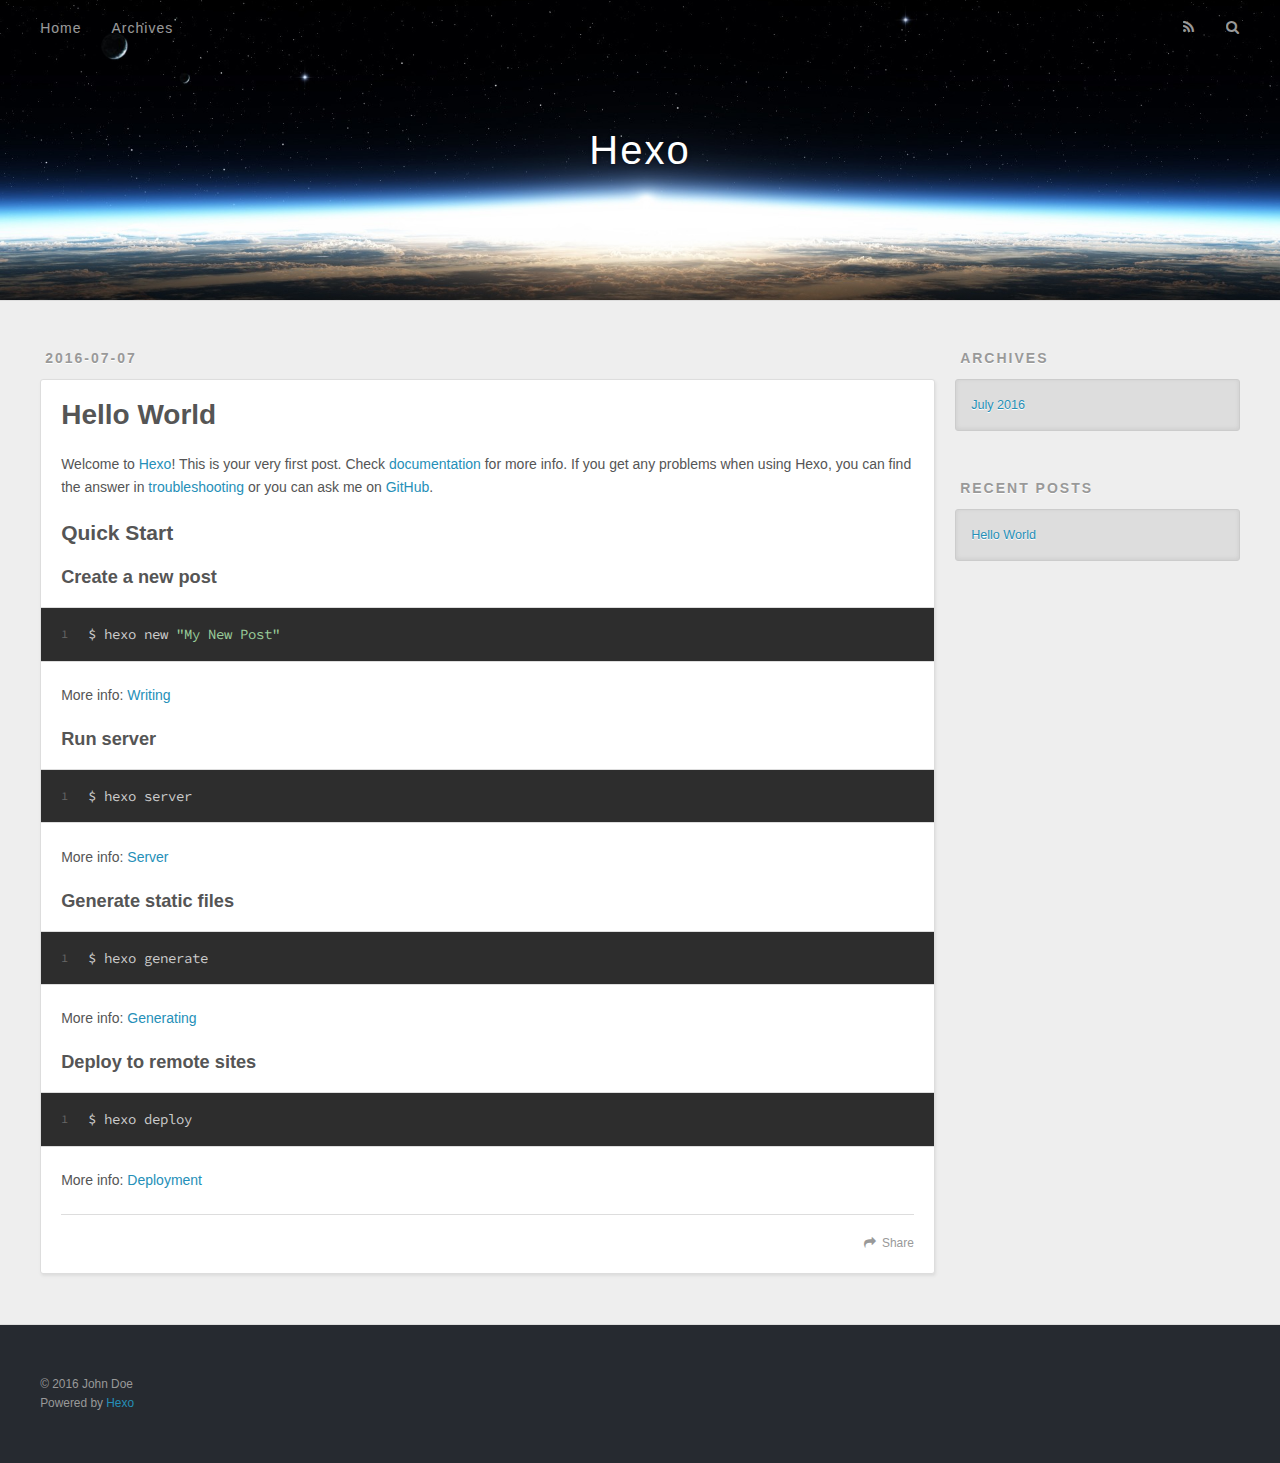
==== index.html @ 8aeb6ad5 "Site updated: 2016-07-07 13:23:16" ====
<!DOCTYPE html>
<html>
<head>
  <meta charset="utf-8">
  
  <title>Hexo</title>
  <meta name="viewport" content="width=device-width, initial-scale=1, maximum-scale=1">
  <meta property="og:type" content="website">
<meta property="og:title" content="Hexo">
<meta property="og:url" content="http://yoursite.com/index.html">
<meta property="og:site_name" content="Hexo">
<meta name="twitter:card" content="summary">
<meta name="twitter:title" content="Hexo">
  
    <link rel="alternate" href="/atom.xml" title="Hexo" type="application/atom+xml">
  
  
    <link rel="icon" href="/favicon.png">
  
  
    <link href="//fonts.googleapis.com/css?family=Source+Code+Pro" rel="stylesheet" type="text/css">
  
  <link rel="stylesheet" href="/css/style.css">
  

</head>

<body>
  <div id="container">
    <div id="wrap">
      <header id="header">
  <div id="banner"></div>
  <div id="header-outer" class="outer">
    <div id="header-title" class="inner">
      <h1 id="logo-wrap">
        <a href="/" id="logo">Hexo</a>
      </h1>
      
    </div>
    <div id="header-inner" class="inner">
      <nav id="main-nav">
        <a id="main-nav-toggle" class="nav-icon"></a>
        
          <a class="main-nav-link" href="/">Home</a>
        
          <a class="main-nav-link" href="/archives">Archives</a>
        
      </nav>
      <nav id="sub-nav">
        
          <a id="nav-rss-link" class="nav-icon" href="/atom.xml" title="RSS Feed"></a>
        
        <a id="nav-search-btn" class="nav-icon" title="Search"></a>
      </nav>
      <div id="search-form-wrap">
        <form action="//google.com/search" method="get" accept-charset="UTF-8" class="search-form"><input type="search" name="q" results="0" class="search-form-input" placeholder="Search"><button type="submit" class="search-form-submit">&#xF002;</button><input type="hidden" name="sitesearch" value="http://yoursite.com"></form>
      </div>
    </div>
  </div>
</header>
      <div class="outer">
        <section id="main">
  
    <article id="post-hello-world" class="article article-type-post" itemscope itemprop="blogPost">
  <div class="article-meta">
    <a href="/2016/07/07/hello-world/" class="article-date">
  <time datetime="2016-07-07T05:13:57.254Z" itemprop="datePublished">2016-07-07</time>
</a>
    
  </div>
  <div class="article-inner">
    
    
      <header class="article-header">
        
  
    <h1 itemprop="name">
      <a class="article-title" href="/2016/07/07/hello-world/">Hello World</a>
    </h1>
  

      </header>
    
    <div class="article-entry" itemprop="articleBody">
      
        <p>Welcome to <a href="https://hexo.io/" target="_blank" rel="external">Hexo</a>! This is your very first post. Check <a href="https://hexo.io/docs/" target="_blank" rel="external">documentation</a> for more info. If you get any problems when using Hexo, you can find the answer in <a href="https://hexo.io/docs/troubleshooting.html" target="_blank" rel="external">troubleshooting</a> or you can ask me on <a href="https://github.com/hexojs/hexo/issues" target="_blank" rel="external">GitHub</a>.</p>
<h2 id="Quick-Start"><a href="#Quick-Start" class="headerlink" title="Quick Start"></a>Quick Start</h2><h3 id="Create-a-new-post"><a href="#Create-a-new-post" class="headerlink" title="Create a new post"></a>Create a new post</h3><figure class="highlight bash"><table><tr><td class="gutter"><pre><div class="line">1</div></pre></td><td class="code"><pre><div class="line">$ hexo new <span class="string">"My New Post"</span></div></pre></td></tr></table></figure>
<p>More info: <a href="https://hexo.io/docs/writing.html" target="_blank" rel="external">Writing</a></p>
<h3 id="Run-server"><a href="#Run-server" class="headerlink" title="Run server"></a>Run server</h3><figure class="highlight bash"><table><tr><td class="gutter"><pre><div class="line">1</div></pre></td><td class="code"><pre><div class="line">$ hexo server</div></pre></td></tr></table></figure>
<p>More info: <a href="https://hexo.io/docs/server.html" target="_blank" rel="external">Server</a></p>
<h3 id="Generate-static-files"><a href="#Generate-static-files" class="headerlink" title="Generate static files"></a>Generate static files</h3><figure class="highlight bash"><table><tr><td class="gutter"><pre><div class="line">1</div></pre></td><td class="code"><pre><div class="line">$ hexo generate</div></pre></td></tr></table></figure>
<p>More info: <a href="https://hexo.io/docs/generating.html" target="_blank" rel="external">Generating</a></p>
<h3 id="Deploy-to-remote-sites"><a href="#Deploy-to-remote-sites" class="headerlink" title="Deploy to remote sites"></a>Deploy to remote sites</h3><figure class="highlight bash"><table><tr><td class="gutter"><pre><div class="line">1</div></pre></td><td class="code"><pre><div class="line">$ hexo deploy</div></pre></td></tr></table></figure>
<p>More info: <a href="https://hexo.io/docs/deployment.html" target="_blank" rel="external">Deployment</a></p>

      
    </div>
    <footer class="article-footer">
      <a data-url="http://yoursite.com/2016/07/07/hello-world/" data-id="ciqbuznec0000rbd3uqge2yjm" class="article-share-link">Share</a>
      
      
    </footer>
  </div>
  
</article>


  

</section>
        
          <aside id="sidebar">
  
    

  
    

  
    
  
    
  <div class="widget-wrap">
    <h3 class="widget-title">Archives</h3>
    <div class="widget">
      <ul class="archive-list"><li class="archive-list-item"><a class="archive-list-link" href="/archives/2016/07/">July 2016</a></li></ul>
    </div>
  </div>


  
    
  <div class="widget-wrap">
    <h3 class="widget-title">Recent Posts</h3>
    <div class="widget">
      <ul>
        
          <li>
            <a href="/2016/07/07/hello-world/">Hello World</a>
          </li>
        
      </ul>
    </div>
  </div>

  
</aside>
        
      </div>
      <footer id="footer">
  
  <div class="outer">
    <div id="footer-info" class="inner">
      &copy; 2016 John Doe<br>
      Powered by <a href="http://hexo.io/" target="_blank">Hexo</a>
    </div>
  </div>
</footer>
    </div>
    <nav id="mobile-nav">
  
    <a href="/" class="mobile-nav-link">Home</a>
  
    <a href="/archives" class="mobile-nav-link">Archives</a>
  
</nav>
    

<script src="//ajax.googleapis.com/ajax/libs/jquery/2.0.3/jquery.min.js"></script>


  <link rel="stylesheet" href="/fancybox/jquery.fancybox.css">
  <script src="/fancybox/jquery.fancybox.pack.js"></script>


<script src="/js/script.js"></script>

  </div>
</body>
</html>
---- css/style.css ----
body {
  width: 100%;
}
body:before,
body:after {
  content: "";
  display: table;
}
body:after {
  clear: both;
}
html,
body,
div,
span,
applet,
object,
iframe,
h1,
h2,
h3,
h4,
h5,
h6,
p,
blockquote,
pre,
a,
abbr,
acronym,
address,
big,
cite,
code,
del,
dfn,
em,
img,
ins,
kbd,
q,
s,
samp,
small,
strike,
strong,
sub,
sup,
tt,
var,
dl,
dt,
dd,
ol,
ul,
li,
fieldset,
form,
label,
legend,
table,
caption,
tbody,
tfoot,
thead,
tr,
th,
td {
  margin: 0;
  padding: 0;
  border: 0;
  outline: 0;
  font-weight: inherit;
  font-style: inherit;
  font-family: inherit;
  font-size: 100%;
  vertical-align: baseline;
}
body {
  line-height: 1;
  color: #000;
  background: #fff;
}
ol,
ul {
  list-style: none;
}
table {
  border-collapse: separate;
  border-spacing: 0;
  vertical-align: middle;
}
caption,
th,
td {
  text-align: left;
  font-weight: normal;
  vertical-align: middle;
}
a img {
  border: none;
}
input,
button {
  margin: 0;
  padding: 0;
}
input::-moz-focus-inner,
button::-moz-focus-inner {
  border: 0;
  padding: 0;
}
@font-face {
  font-family: FontAwesome;
  font-style: normal;
  font-weight: normal;
  src: url("fonts/fontawesome-webfont.eot?v=#4.0.3");
  src: url("fonts/fontawesome-webfont.eot?#iefix&v=#4.0.3") format("embedded-opentype"), url("fonts/fontawesome-webfont.woff?v=#4.0.3") format("woff"), url("fonts/fontawesome-webfont.ttf?v=#4.0.3") format("truetype"), url("fonts/fontawesome-webfont.svg#fontawesomeregular?v=#4.0.3") format("svg");
}
html,
body,
#container {
  height: 100%;
}
body {
  background: #eee;
  font: 14px "Helvetica Neue", Helvetica, Arial, sans-serif;
  -webkit-text-size-adjust: 100%;
}
.outer {
  max-width: 1220px;
  margin: 0 auto;
  padding: 0 20px;
}
.outer:before,
.outer:after {
  content: "";
  display: table;
}
.outer:after {
  clear: both;
}
.inner {
  display: inline;
  float: left;
  width: 98.33333333333333%;
  margin: 0 0.833333333333333%;
}
.left,
.alignleft {
  float: left;
}
.right,
.alignright {
  float: right;
}
.clear {
  clear: both;
}
#container {
  position: relative;
}
.mobile-nav-on {
  overflow: hidden;
}
#wrap {
  height: 100%;
  width: 100%;
  position: absolute;
  top: 0;
  left: 0;
  -webkit-transition: 0.2s ease-out;
  -moz-transition: 0.2s ease-out;
  -ms-transition: 0.2s ease-out;
  transition: 0.2s ease-out;
  z-index: 1;
  background: #eee;
}
.mobile-nav-on #wrap {
  left: 280px;
}
@media screen and (min-width: 768px) {
  #main {
    display: inline;
    float: left;
    width: 73.33333333333333%;
    margin: 0 0.833333333333333%;
  }
}
.article-date,
.article-category-link,
.archive-year,
.widget-title {
  text-decoration: none;
  text-transform: uppercase;
  letter-spacing: 2px;
  color: #999;
  margin-bottom: 1em;
  margin-left: 5px;
  line-height: 1em;
  text-shadow: 0 1px #fff;
  font-weight: bold;
}
.article-inner,
.archive-article-inner {
  background: #fff;
  -webkit-box-shadow: 1px 2px 3px #ddd;
  box-shadow: 1px 2px 3px #ddd;
  border: 1px solid #ddd;
  -webkit-border-radius: 3px;
  border-radius: 3px;
}
.article-entry h1,
.widget h1 {
  font-size: 2em;
}
.article-entry h2,
.widget h2 {
  font-size: 1.5em;
}
.article-entry h3,
.widget h3 {
  font-size: 1.3em;
}
.article-entry h4,
.widget h4 {
  font-size: 1.2em;
}
.article-entry h5,
.widget h5 {
  font-size: 1em;
}
.article-entry h6,
.widget h6 {
  font-size: 1em;
  color: #999;
}
.article-entry hr,
.widget hr {
  border: 1px dashed #ddd;
}
.article-entry strong,
.widget strong {
  font-weight: bold;
}
.article-entry em,
.widget em,
.article-entry cite,
.widget cite {
  font-style: italic;
}
.article-entry sup,
.widget sup,
.article-entry sub,
.widget sub {
  font-size: 0.75em;
  line-height: 0;
  position: relative;
  vertical-align: baseline;
}
.article-entry sup,
.widget sup {
  top: -0.5em;
}
.article-entry sub,
.widget sub {
  bottom: -0.2em;
}
.article-entry small,
.widget small {
  font-size: 0.85em;
}
.article-entry acronym,
.widget acronym,
.article-entry abbr,
.widget abbr {
  border-bottom: 1px dotted;
}
.article-entry ul,
.widget ul,
.article-entry ol,
.widget ol,
.article-entry dl,
.widget dl {
  margin: 0 20px;
  line-height: 1.6em;
}
.article-entry ul ul,
.widget ul ul,
.article-entry ol ul,
.widget ol ul,
.article-entry ul ol,
.widget ul ol,
.article-entry ol ol,
.widget ol ol {
  margin-top: 0;
  margin-bottom: 0;
}
.article-entry ul,
.widget ul {
  list-style: disc;
}
.article-entry ol,
.widget ol {
  list-style: decimal;
}
.article-entry dt,
.widget dt {
  font-weight: bold;
}
#header {
  height: 300px;
  position: relative;
  border-bottom: 1px solid #ddd;
}
#header:before,
#header:after {
  content: "";
  position: absolute;
  left: 0;
  right: 0;
  height: 40px;
}
#header:before {
  top: 0;
  background: -webkit-linear-gradient(rgba(0,0,0,0.2), transparent);
  background: -moz-linear-gradient(rgba(0,0,0,0.2), transparent);
  background: -ms-linear-gradient(rgba(0,0,0,0.2), transparent);
  background: linear-gradient(rgba(0,0,0,0.2), transparent);
}
#header:after {
  bottom: 0;
  background: -webkit-linear-gradient(transparent, rgba(0,0,0,0.2));
  background: -moz-linear-gradient(transparent, rgba(0,0,0,0.2));
  background: -ms-linear-gradient(transparent, rgba(0,0,0,0.2));
  background: linear-gradient(transparent, rgba(0,0,0,0.2));
}
#header-outer {
  height: 100%;
  position: relative;
}
#header-inner {
  position: relative;
  overflow: hidden;
}
#banner {
  position: absolute;
  top: 0;
  left: 0;
  width: 100%;
  height: 100%;
  background: url("images/banner.jpg") center #000;
  -webkit-background-size: cover;
  -moz-background-size: cover;
  background-size: cover;
  z-index: -1;
}
#header-title {
  text-align: center;
  height: 40px;
  position: absolute;
  top: 50%;
  left: 0;
  margin-top: -20px;
}
#logo,
#subtitle {
  text-decoration: none;
  color: #fff;
  font-weight: 300;
  text-shadow: 0 1px 4px rgba(0,0,0,0.3);
}
#logo {
  font-size: 40px;
  line-height: 40px;
  letter-spacing: 2px;
}
#subtitle {
  font-size: 16px;
  line-height: 16px;
  letter-spacing: 1px;
}
#subtitle-wrap {
  margin-top: 16px;
}
#main-nav {
  float: left;
  margin-left: -15px;
}
.nav-icon,
.main-nav-link {
  float: left;
  color: #fff;
  opacity: 0.6;
  text-decoration: none;
  text-shadow: 0 1px rgba(0,0,0,0.2);
  -webkit-transition: opacity 0.2s;
  -moz-transition: opacity 0.2s;
  -ms-transition: opacity 0.2s;
  transition: opacity 0.2s;
  display: block;
  padding: 20px 15px;
}
.nav-icon:hover,
.main-nav-link:hover {
  opacity: 1;
}
.nav-icon {
  font-family: FontAwesome;
  text-align: center;
  font-size: 14px;
  width: 14px;
  height: 14px;
  padding: 20px 15px;
  position: relative;
  cursor: pointer;
}
.main-nav-link {
  font-weight: 300;
  letter-spacing: 1px;
}
@media screen and (max-width: 479px) {
  .main-nav-link {
    display: none;
  }
}
#main-nav-toggle {
  display: none;
}
#main-nav-toggle:before {
  content: "\f0c9";
}
@media screen and (max-width: 479px) {
  #main-nav-toggle {
    display: block;
  }
}
#sub-nav {
  float: right;
  margin-right: -15px;
}
#nav-rss-link:before {
  content: "\f09e";
}
#nav-search-btn:before {
  content: "\f002";
}
#search-form-wrap {
  position: absolute;
  top: 15px;
  width: 150px;
  height: 30px;
  right: -150px;
  opacity: 0;
  -webkit-transition: 0.2s ease-out;
  -moz-transition: 0.2s ease-out;
  -ms-transition: 0.2s ease-out;
  transition: 0.2s ease-out;
}
#search-form-wrap.on {
  opacity: 1;
  right: 0;
}
@media screen and (max-width: 479px) {
  #search-form-wrap {
    width: 100%;
    right: -100%;
  }
}
.search-form {
  position: absolute;
  top: 0;
  left: 0;
  right: 0;
  background: #fff;
  padding: 5px 15px;
  -webkit-border-radius: 15px;
  border-radius: 15px;
  -webkit-box-shadow: 0 0 10px rgba(0,0,0,0.3);
  box-shadow: 0 0 10px rgba(0,0,0,0.3);
}
.search-form-input {
  border: none;
  background: none;
  color: #555;
  width: 100%;
  font: 13px "Helvetica Neue", Helvetica, Arial, sans-serif;
  outline: none;
}
.search-form-input::-webkit-search-results-decoration,
.search-form-input::-webkit-search-cancel-button {
  -webkit-appearance: none;
}
.search-form-submit {
  position: absolute;
  top: 50%;
  right: 10px;
  margin-top: -7px;
  font: 13px FontAwesome;
  border: none;
  background: none;
  color: #bbb;
  cursor: pointer;
}
.search-form-submit:hover,
.search-form-submit:focus {
  color: #777;
}
.article {
  margin: 50px 0;
}
.article-inner {
  overflow: hidden;
}
.article-meta:before,
.article-meta:after {
  content: "";
  display: table;
}
.article-meta:after {
  clear: both;
}
.article-date {
  float: left;
}
.article-category {
  float: left;
  line-height: 1em;
  color: #ccc;
  text-shadow: 0 1px #fff;
  margin-left: 8px;
}
.article-category:before {
  content: "\2022";
}
.article-category-link {
  margin: 0 12px 1em;
}
.article-header {
  padding: 20px 20px 0;
}
.article-title {
  text-decoration: none;
  font-size: 2em;
  font-weight: bold;
  color: #555;
  line-height: 1.1em;
  -webkit-transition: color 0.2s;
  -moz-transition: color 0.2s;
  -ms-transition: color 0.2s;
  transition: color 0.2s;
}
a.article-title:hover {
  color: #258fb8;
}
.article-entry {
  color: #555;
  padding: 0 20px;
}
.article-entry:before,
.article-entry:after {
  content: "";
  display: table;
}
.article-entry:after {
  clear: both;
}
.article-entry p,
.article-entry table {
  line-height: 1.6em;
  margin: 1.6em 0;
}
.article-entry h1,
.article-entry h2,
.article-entry h3,
.article-entry h4,
.article-entry h5,
.article-entry h6 {
  font-weight: bold;
}
.article-entry h1,
.article-entry h2,
.article-entry h3,
.article-entry h4,
.article-entry h5,
.article-entry h6 {
  line-height: 1.1em;
  margin: 1.1em 0;
}
.article-entry a {
  color: #258fb8;
  text-decoration: none;
}
.article-entry a:hover {
  text-decoration: underline;
}
.article-entry ul,
.article-entry ol,
.article-entry dl {
  margin-top: 1.6em;
  margin-bottom: 1.6em;
}
.article-entry img,
.article-entry video {
  max-width: 100%;
  height: auto;
  display: block;
  margin: auto;
}
.article-entry iframe {
  border: none;
}
.article-entry table {
  width: 100%;
  border-collapse: collapse;
  border-spacing: 0;
}
.article-entry th {
  font-weight: bold;
  border-bottom: 3px solid #ddd;
  padding-bottom: 0.5em;
}
.article-entry td {
  border-bottom: 1px solid #ddd;
  padding: 10px 0;
}
.article-entry blockquote {
  font-family: Georgia, "Times New Roman", serif;
  font-size: 1.4em;
  margin: 1.6em 20px;
  text-align: center;
}
.article-entry blockquote footer {
  font-size: 14px;
  margin: 1.6em 0;
  font-family: "Helvetica Neue", Helvetica, Arial, sans-serif;
}
.article-entry blockquote footer cite:before {
  content: "—";
  padding: 0 0.5em;
}
.article-entry .pullquote {
  text-align: left;
  width: 45%;
  margin: 0;
}
.article-entry .pullquote.left {
  margin-left: 0.5em;
  margin-right: 1em;
}
.article-entry .pullquote.right {
  margin-right: 0.5em;
  margin-left: 1em;
}
.article-entry .caption {
  color: #999;
  display: block;
  font-size: 0.9em;
  margin-top: 0.5em;
  position: relative;
  text-align: center;
}
.article-entry .video-container {
  position: relative;
  padding-top: 56.25%;
  height: 0;
  overflow: hidden;
}
.article-entry .video-container iframe,
.article-entry .video-container object,
.article-entry .video-container embed {
  position: absolute;
  top: 0;
  left: 0;
  width: 100%;
  height: 100%;
  margin-top: 0;
}
.article-more-link a {
  display: inline-block;
  line-height: 1em;
  padding: 6px 15px;
  -webkit-border-radius: 15px;
  border-radius: 15px;
  background: #eee;
  color: #999;
  text-shadow: 0 1px #fff;
  text-decoration: none;
}
.article-more-link a:hover {
  background: #258fb8;
  color: #fff;
  text-decoration: none;
  text-shadow: 0 1px #1e7293;
}
.article-footer {
  font-size: 0.85em;
  line-height: 1.6em;
  border-top: 1px solid #ddd;
  padding-top: 1.6em;
  margin: 0 20px 20px;
}
.article-footer:before,
.article-footer:after {
  content: "";
  display: table;
}
.article-footer:after {
  clear: both;
}
.article-footer a {
  color: #999;
  text-decoration: none;
}
.article-footer a:hover {
  color: #555;
}
.article-tag-list-item {
  float: left;
  margin-right: 10px;
}
.article-tag-list-link:before {
  content: "#";
}
.article-comment-link {
  float: right;
}
.article-comment-link:before {
  content: "\f075";
  font-family: FontAwesome;
  padding-right: 8px;
}
.article-share-link {
  cursor: pointer;
  float: right;
  margin-left: 20px;
}
.article-share-link:before {
  content: "\f064";
  font-family: FontAwesome;
  padding-right: 6px;
}
#article-nav {
  position: relative;
}
#article-nav:before,
#article-nav:after {
  content: "";
  display: table;
}
#article-nav:after {
  clear: both;
}
@media screen and (min-width: 768px) {
  #article-nav {
    margin: 50px 0;
  }
  #article-nav:before {
    width: 8px;
    height: 8px;
    position: absolute;
    top: 50%;
    left: 50%;
    margin-top: -4px;
    margin-left: -4px;
    content: "";
    -webkit-border-radius: 50%;
    border-radius: 50%;
    background: #ddd;
    -webkit-box-shadow: 0 1px 2px #fff;
    box-shadow: 0 1px 2px #fff;
  }
}
.article-nav-link-wrap {
  text-decoration: none;
  text-shadow: 0 1px #fff;
  color: #999;
  -webkit-box-sizing: border-box;
  -moz-box-sizing: border-box;
  box-sizing: border-box;
  margin-top: 50px;
  text-align: center;
  display: block;
}
.article-nav-link-wrap:hover {
  color: #555;
}
@media screen and (min-width: 768px) {
  .article-nav-link-wrap {
    width: 50%;
    margin-top: 0;
  }
}
@media screen and (min-width: 768px) {
  #article-nav-newer {
    float: left;
    text-align: right;
    padding-right: 20px;
  }
}
@media screen and (min-width: 768px) {
  #article-nav-older {
    float: right;
    text-align: left;
    padding-left: 20px;
  }
}
.article-nav-caption {
  text-transform: uppercase;
  letter-spacing: 2px;
  color: #ddd;
  line-height: 1em;
  font-weight: bold;
}
#article-nav-newer .article-nav-caption {
  margin-right: -2px;
}
.article-nav-title {
  font-size: 0.85em;
  line-height: 1.6em;
  margin-top: 0.5em;
}
.article-share-box {
  position: absolute;
  display: none;
  background: #fff;
  -webkit-box-shadow: 1px 2px 10px rgba(0,0,0,0.2);
  box-shadow: 1px 2px 10px rgba(0,0,0,0.2);
  -webkit-border-radius: 3px;
  border-radius: 3px;
  margin-left: -145px;
  overflow: hidden;
  z-index: 1;
}
.article-share-box.on {
  display: block;
}
.article-share-input {
  width: 100%;
  background: none;
  -webkit-box-sizing: border-box;
  -moz-box-sizing: border-box;
  box-sizing: border-box;
  font: 14px "Helvetica Neue", Helvetica, Arial, sans-serif;
  padding: 0 15px;
  color: #555;
  outline: none;
  border: 1px solid #ddd;
  -webkit-border-radius: 3px 3px 0 0;
  border-radius: 3px 3px 0 0;
  height: 36px;
  line-height: 36px;
}
.article-share-links {
  background: #eee;
}
.article-share-links:before,
.article-share-links:after {
  content: "";
  display: table;
}
.article-share-links:after {
  clear: both;
}
.article-share-twitter,
.article-share-facebook,
.article-share-pinterest,
.article-share-google {
  width: 50px;
  height: 36px;
  display: block;
  float: left;
  position: relative;
  color: #999;
  text-shadow: 0 1px #fff;
}
.article-share-twitter:before,
.article-share-facebook:before,
.article-share-pinterest:before,
.article-share-google:before {
  font-size: 20px;
  font-family: FontAwesome;
  width: 20px;
  height: 20px;
  position: absolute;
  top: 50%;
  left: 50%;
  margin-top: -10px;
  margin-left: -10px;
  text-align: center;
}
.article-share-twitter:hover,
.article-share-facebook:hover,
.article-share-pinterest:hover,
.article-share-google:hover {
  color: #fff;
}
.article-share-twitter:before {
  content: "\f099";
}
.article-share-twitter:hover {
  background: #00aced;
  text-shadow: 0 1px #008abe;
}
.article-share-facebook:before {
  content: "\f09a";
}
.article-share-facebook:hover {
  background: #3b5998;
  text-shadow: 0 1px #2f477a;
}
.article-share-pinterest:before {
  content: "\f0d2";
}
.article-share-pinterest:hover {
  background: #cb2027;
  text-shadow: 0 1px #a21a1f;
}
.article-share-google:before {
  content: "\f0d5";
}
.article-share-google:hover {
  background: #dd4b39;
  text-shadow: 0 1px #be3221;
}
.article-gallery {
  background: #000;
  position: relative;
}
.article-gallery-photos {
  position: relative;
  overflow: hidden;
}
.article-gallery-img {
  display: none;
  max-width: 100%;
}
.article-gallery-img:first-child {
  display: block;
}
.article-gallery-img.loaded {
  position: absolute;
  display: block;
}
.article-gallery-img img {
  display: block;
  max-width: 100%;
  margin: 0 auto;
}
#comments {
  background: #fff;
  -webkit-box-shadow: 1px 2px 3px #ddd;
  box-shadow: 1px 2px 3px #ddd;
  padding: 20px;
  border: 1px solid #ddd;
  -webkit-border-radius: 3px;
  border-radius: 3px;
  margin: 50px 0;
}
#comments a {
  color: #258fb8;
}
.archives-wrap {
  margin: 50px 0;
}
.archives:before,
.archives:after {
  content: "";
  display: table;
}
.archives:after {
  clear: both;
}
.archive-year-wrap {
  margin-bottom: 1em;
}
.archives {
  -webkit-column-gap: 10px;
  -moz-column-gap: 10px;
  column-gap: 10px;
}
@media screen and (min-width: 480px) and (max-width: 767px) {
  .archives {
    -webkit-column-count: 2;
    -moz-column-count: 2;
    column-count: 2;
  }
}
@media screen and (min-width: 768px) {
  .archives {
    -webkit-column-count: 3;
    -moz-column-count: 3;
    column-count: 3;
  }
}
.archive-article {
  -webkit-column-break-inside: avoid;
  page-break-inside: avoid;
  overflow: hidden;
  break-inside: avoid-column;
}
.archive-article-inner {
  padding: 10px;
  margin-bottom: 15px;
}
.archive-article-title {
  text-decoration: none;
  font-weight: bold;
  color: #555;
  -webkit-transition: color 0.2s;
  -moz-transition: color 0.2s;
  -ms-transition: color 0.2s;
  transition: color 0.2s;
  line-height: 1.6em;
}
.archive-article-title:hover {
  color: #258fb8;
}
.archive-article-footer {
  margin-top: 1em;
}
.archive-article-date {
  color: #999;
  text-decoration: none;
  font-size: 0.85em;
  line-height: 1em;
  margin-bottom: 0.5em;
  display: block;
}
#page-nav {
  margin: 50px auto;
  background: #fff;
  -webkit-box-shadow: 1px 2px 3px #ddd;
  box-shadow: 1px 2px 3px #ddd;
  border: 1px solid #ddd;
  -webkit-border-radius: 3px;
  border-radius: 3px;
  text-align: center;
  color: #999;
  overflow: hidden;
}
#page-nav:before,
#page-nav:after {
  content: "";
  display: table;
}
#page-nav:after {
  clear: both;
}
#page-nav a,
#page-nav span {
  padding: 10px 20px;
  line-height: 1;
  height: 2ex;
}
#page-nav a {
  color: #999;
  text-decoration: none;
}
#page-nav a:hover {
  background: #999;
  color: #fff;
}
#page-nav .prev {
  float: left;
}
#page-nav .next {
  float: right;
}
#page-nav .page-number {
  display: inline-block;
}
@media screen and (max-width: 479px) {
  #page-nav .page-number {
    display: none;
  }
}
#page-nav .current {
  color: #555;
  font-weight: bold;
}
#page-nav .space {
  color: #ddd;
}
#footer {
  background: #262a30;
  padding: 50px 0;
  border-top: 1px solid #ddd;
  color: #999;
}
#footer a {
  color: #258fb8;
  text-decoration: none;
}
#footer a:hover {
  text-decoration: underline;
}
#footer-info {
  line-height: 1.6em;
  font-size: 0.85em;
}
.article-entry pre,
.article-entry .highlight {
  background: #2d2d2d;
  margin: 0 -20px;
  padding: 15px 20px;
  border-style: solid;
  border-color: #ddd;
  border-width: 1px 0;
  overflow: auto;
  color: #ccc;
  line-height: 22.400000000000002px;
}
.article-entry .highlight .gutter pre,
.article-entry .gist .gist-file .gist-data .line-numbers {
  color: #666;
  font-size: 0.85em;
}
.article-entry pre,
.article-entry code {
  font-family: "Source Code Pro", Consolas, Monaco, Menlo, Consolas, monospace;
}
.article-entry code {
  background: #eee;
  text-shadow: 0 1px #fff;
  padding: 0 0.3em;
}
.article-entry pre code {
  background: none;
  text-shadow: none;
  padding: 0;
}
.article-entry .highlight pre {
  border: none;
  margin: 0;
  padding: 0;
}
.article-entry .highlight table {
  margin: 0;
  width: auto;
}
.article-entry .highlight td {
  border: none;
  padding: 0;
}
.article-entry .highlight figcaption {
  font-size: 0.85em;
  color: #999;
  line-height: 1em;
  margin-bottom: 1em;
}
.article-entry .highlight figcaption:before,
.article-entry .highlight figcaption:after {
  content: "";
  display: table;
}
.article-entry .highlight figcaption:after {
  clear: both;
}
.article-entry .highlight figcaption a {
  float: right;
}
.article-entry .highlight .gutter pre {
  text-align: right;
  padding-right: 20px;
}
.article-entry .highlight .line {
  height: 22.400000000000002px;
}
.article-entry .highlight .line.marked {
  background: #515151;
}
.article-entry .gist {
  margin: 0 -20px;
  border-style: solid;
  border-color: #ddd;
  border-width: 1px 0;
  background: #2d2d2d;
  padding: 15px 20px 15px 0;
}
.article-entry .gist .gist-file {
  border: none;
  font-family: "Source Code Pro", Consolas, Monaco, Menlo, Consolas, monospace;
  margin: 0;
}
.article-entry .gist .gist-file .gist-data {
  background: none;
  border: none;
}
.article-entry .gist .gist-file .gist-data .line-numbers {
  background: none;
  border: none;
  padding: 0 20px 0 0;
}
.article-entry .gist .gist-file .gist-data .line-data {
  padding: 0 !important;
}
.article-entry .gist .gist-file .highlight {
  margin: 0;
  padding: 0;
  border: none;
}
.article-entry .gist .gist-file .gist-meta {
  background: #2d2d2d;
  color: #999;
  font: 0.85em "Helvetica Neue", Helvetica, Arial, sans-serif;
  text-shadow: 0 0;
  padding: 0;
  margin-top: 1em;
  margin-left: 20px;
}
.article-entry .gist .gist-file .gist-meta a {
  color: #258fb8;
  font-weight: normal;
}
.article-entry .gist .gist-file .gist-meta a:hover {
  text-decoration: underline;
}
pre .comment,
pre .title {
  color: #999;
}
pre .variable,
pre .attribute,
pre .tag,
pre .regexp,
pre .ruby .constant,
pre .xml .tag .title,
pre .xml .pi,
pre .xml .doctype,
pre .html .doctype,
pre .css .id,
pre .css .class,
pre .css .pseudo {
  color: #f2777a;
}
pre .number,
pre .preprocessor,
pre .built_in,
pre .literal,
pre .params,
pre .constant {
  color: #f99157;
}
pre .class,
pre .ruby .class .title,
pre .css .rules .attribute {
  color: #9c9;
}
pre .string,
pre .value,
pre .inheritance,
pre .header,
pre .ruby .symbol,
pre .xml .cdata {
  color: #9c9;
}
pre .css .hexcolor {
  color: #6cc;
}
pre .function,
pre .python .decorator,
pre .python .title,
pre .ruby .function .title,
pre .ruby .title .keyword,
pre .perl .sub,
pre .javascript .title,
pre .coffeescript .title {
  color: #69c;
}
pre .keyword,
pre .javascript .function {
  color: #c9c;
}
@media screen and (max-width: 479px) {
  #mobile-nav {
    position: absolute;
    top: 0;
    left: 0;
    width: 280px;
    height: 100%;
    background: #191919;
    border-right: 1px solid #fff;
  }
}
@media screen and (max-width: 479px) {
  .mobile-nav-link {
    display: block;
    color: #999;
    text-decoration: none;
    padding: 15px 20px;
    font-weight: bold;
  }
  .mobile-nav-link:hover {
    color: #fff;
  }
}
@media screen and (min-width: 768px) {
  #sidebar {
    display: inline;
    float: left;
    width: 23.333333333333332%;
    margin: 0 0.833333333333333%;
  }
}
.widget-wrap {
  margin: 50px 0;
}
.widget {
  color: #777;
  text-shadow: 0 1px #fff;
  background: #ddd;
  -webkit-box-shadow: 0 -1px 4px #ccc inset;
  box-shadow: 0 -1px 4px #ccc inset;
  border: 1px solid #ccc;
  padding: 15px;
  -webkit-border-radius: 3px;
  border-radius: 3px;
}
.widget a {
  color: #258fb8;
  text-decoration: none;
}
.widget a:hover {
  text-decoration: underline;
}
.widget ul ul,
.widget ol ul,
.widget dl ul,
.widget ul ol,
.widget ol ol,
.widget dl ol,
.widget ul dl,
.widget ol dl,
.widget dl dl {
  margin-left: 15px;
  list-style: disc;
}
.widget {
  line-height: 1.6em;
  word-wrap: break-word;
  font-size: 0.9em;
}
.widget ul,
.widget ol {
  list-style: none;
  margin: 0;
}
.widget ul ul,
.widget ol ul,
.widget ul ol,
.widget ol ol {
  margin: 0 20px;
}
.widget ul ul,
.widget ol ul {
  list-style: disc;
}
.widget ul ol,
.widget ol ol {
  list-style: decimal;
}
.category-list-count,
.tag-list-count,
.archive-list-count {
  padding-left: 5px;
  color: #999;
  font-size: 0.85em;
}
.category-list-count:before,
.tag-list-count:before,
.archive-list-count:before {
  content: "(";
}
.category-list-count:after,
.tag-list-count:after,
.archive-list-count:after {
  content: ")";
}
.tagcloud a {
  margin-right: 5px;
  display: inline-block;
}
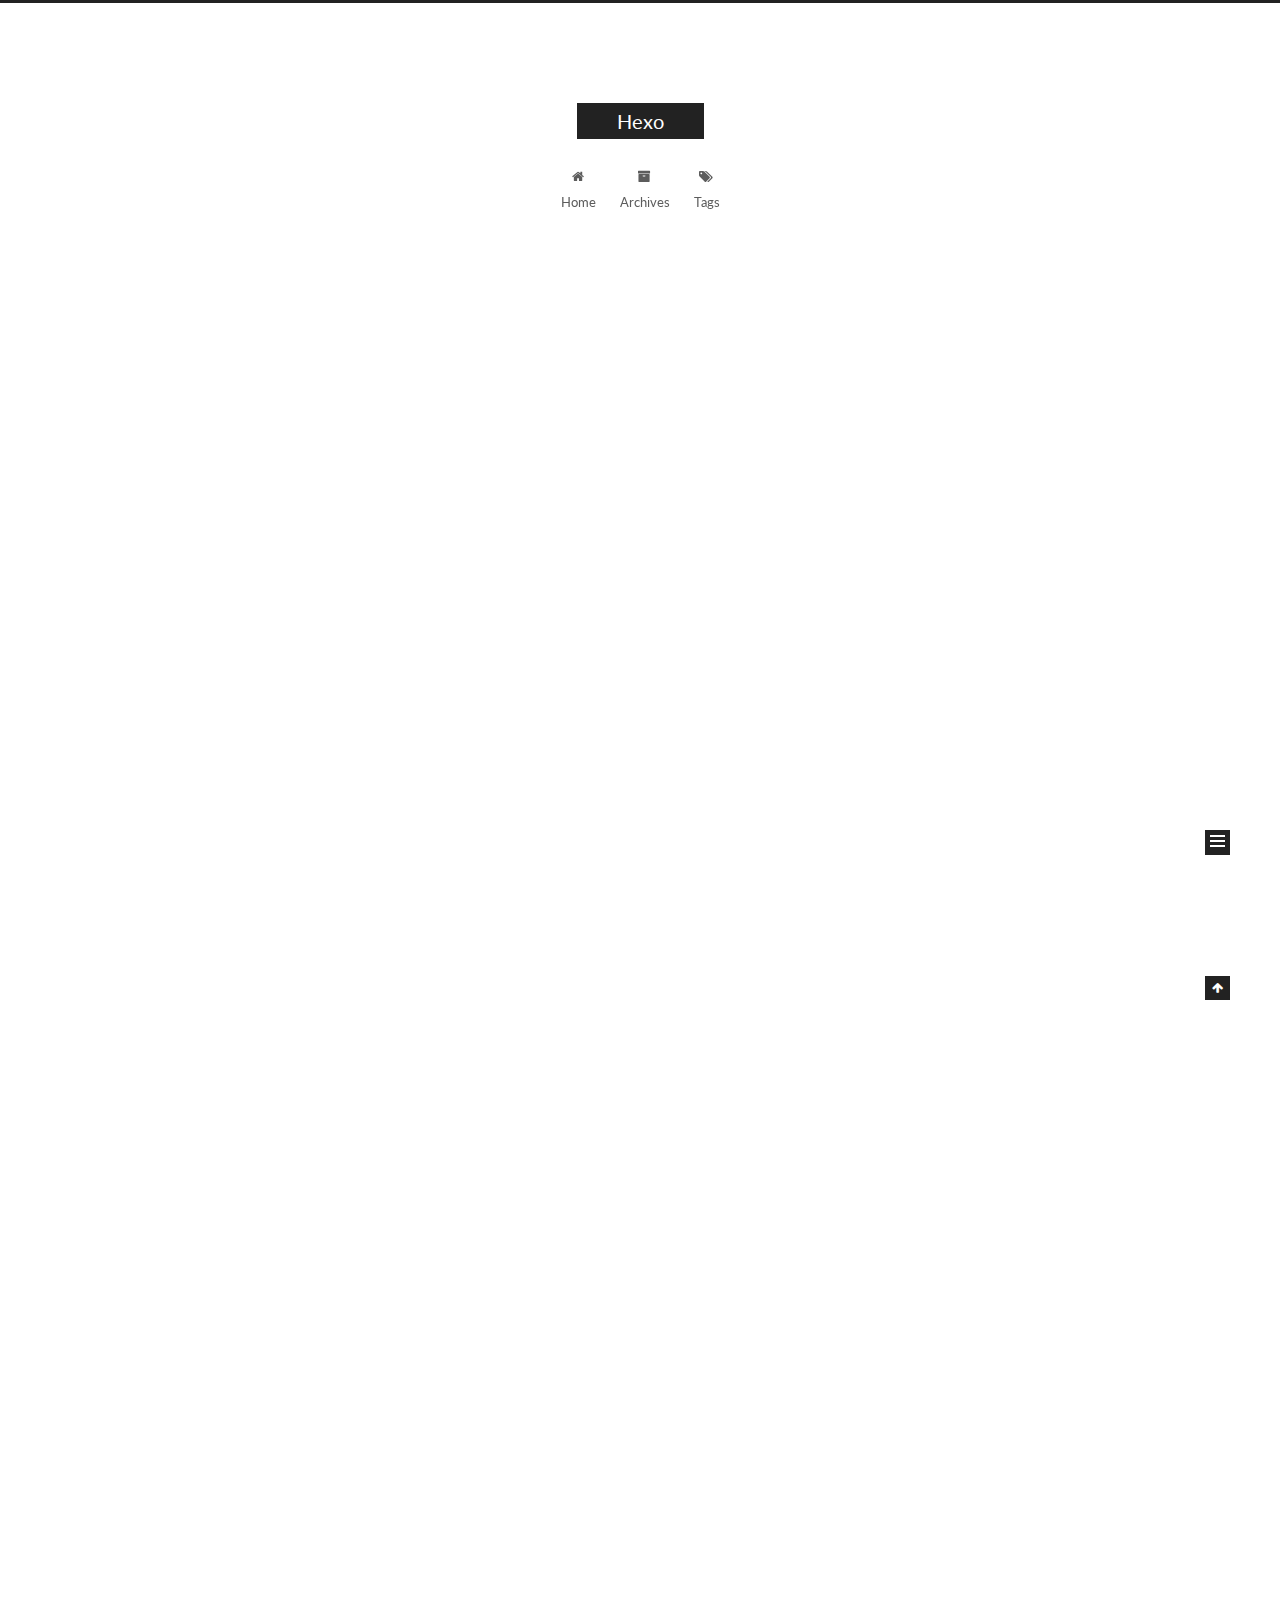
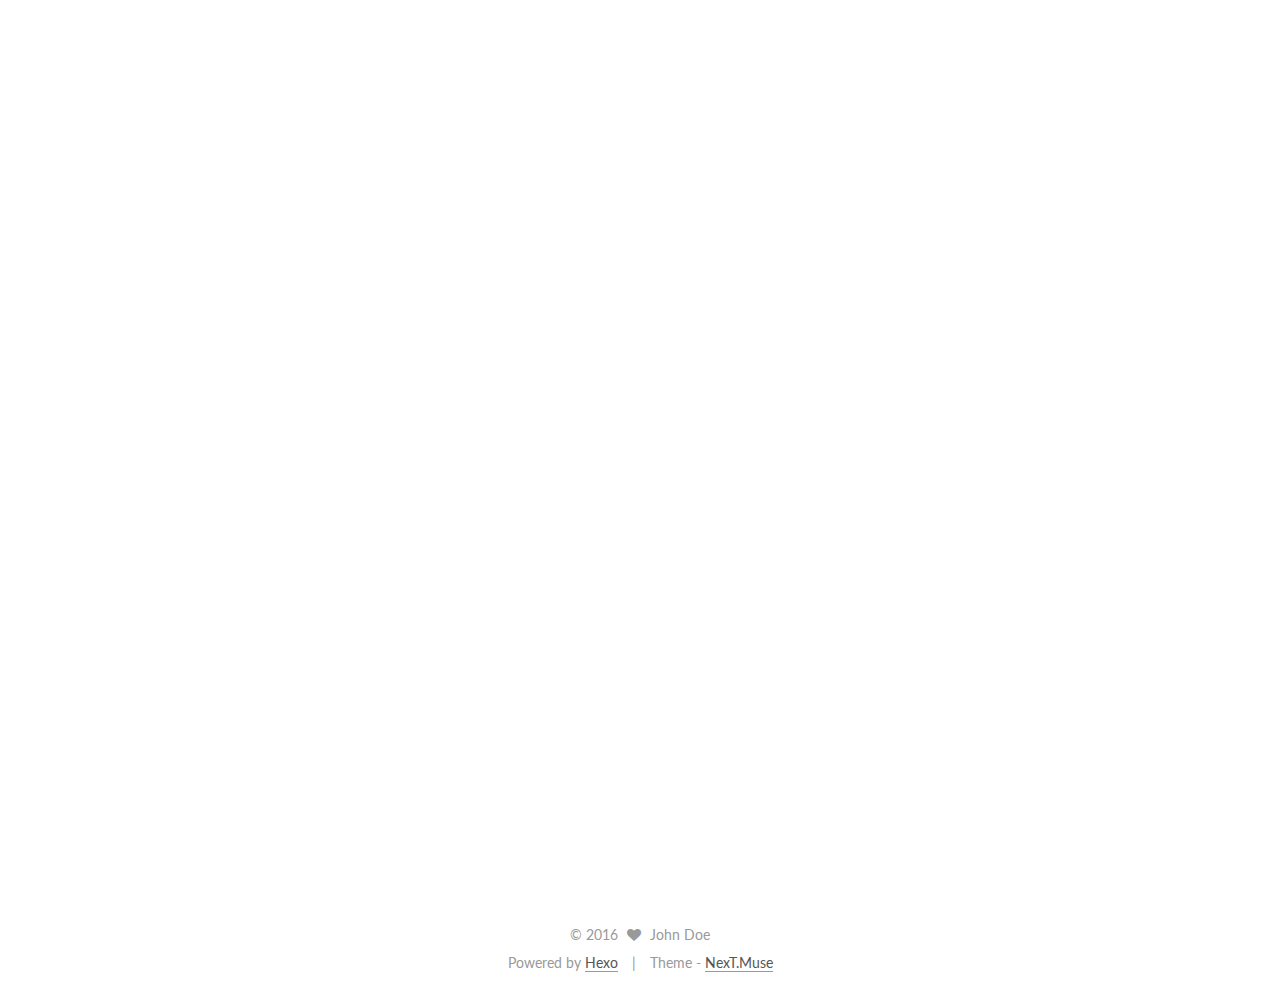
==== commit cde050c6: "Site updated: 2016-07-07 13:58:48" ====
--- a/index.html
+++ b/index.html
@@ -1,89 +1,285 @@
-<!DOCTYPE html>
-<html>
+<!doctype html>
+
+
+
+  
+
+
+<html class="theme-next muse use-motion">
 <head>
-  <meta charset="utf-8">
-  
-  <title>Hexo</title>
-  <meta name="viewport" content="width=device-width, initial-scale=1, maximum-scale=1">
-  <meta property="og:type" content="website">
+  <meta charset="UTF-8"/>
+<meta http-equiv="X-UA-Compatible" content="IE=edge,chrome=1" />
+<meta name="viewport" content="width=device-width, initial-scale=1, maximum-scale=1"/>
+
+
+
+<meta http-equiv="Cache-Control" content="no-transform" />
+<meta http-equiv="Cache-Control" content="no-siteapp" />
+
+
+
+
+
+
+
+
+
+
+
+
+  
+  
+  <link href="/vendors/fancybox/source/jquery.fancybox.css?v=2.1.5" rel="stylesheet" type="text/css" />
+
+
+
+
+  
+  
+  
+  
+
+  
+    
+    
+  
+
+  
+
+  
+
+  
+
+  
+
+  
+    
+    
+    <link href="//fonts.googleapis.com/css?family=Lato:300,300italic,400,400italic,700,700italic&subset=latin,latin-ext" rel="stylesheet" type="text/css">
+  
+
+
+
+
+
+
+<link href="/vendors/font-awesome/css/font-awesome.min.css?v=4.4.0" rel="stylesheet" type="text/css" />
+
+<link href="/css/main.css?v=5.0.1" rel="stylesheet" type="text/css" />
+
+
+  <meta name="keywords" content="Hexo, NexT" />
+
+
+
+
+
+
+
+
+  <link rel="shortcut icon" type="image/x-icon" href="/favicon.ico?v=5.0.1" />
+
+
+
+
+
+
+<meta property="og:type" content="website">
 <meta property="og:title" content="Hexo">
 <meta property="og:url" content="http://yoursite.com/index.html">
 <meta property="og:site_name" content="Hexo">
 <meta name="twitter:card" content="summary">
 <meta name="twitter:title" content="Hexo">
-  
-    <link rel="alternate" href="/atom.xml" title="Hexo" type="application/atom+xml">
-  
-  
-    <link rel="icon" href="/favicon.png">
-  
-  
-    <link href="//fonts.googleapis.com/css?family=Source+Code+Pro" rel="stylesheet" type="text/css">
-  
-  <link rel="stylesheet" href="/css/style.css">
-  
-
+
+
+
+<script type="text/javascript" id="hexo.configuration">
+  var NexT = window.NexT || {};
+  var CONFIG = {
+    scheme: 'Muse',
+    sidebar: {"position":"left","display":"post"},
+    fancybox: true,
+    motion: true,
+    duoshuo: {
+      userId: 0,
+      author: 'Author'
+    }
+  };
+</script>
+
+
+
+
+  <link rel="canonical" href="http://yoursite.com/"/>
+
+  <title> Hexo </title>
 </head>
 
-<body>
-  <div id="container">
-    <div id="wrap">
-      <header id="header">
-  <div id="banner"></div>
-  <div id="header-outer" class="outer">
-    <div id="header-title" class="inner">
-      <h1 id="logo-wrap">
-        <a href="/" id="logo">Hexo</a>
-      </h1>
-      
-    </div>
-    <div id="header-inner" class="inner">
-      <nav id="main-nav">
-        <a id="main-nav-toggle" class="nav-icon"></a>
-        
-          <a class="main-nav-link" href="/">Home</a>
-        
-          <a class="main-nav-link" href="/archives">Archives</a>
-        
-      </nav>
-      <nav id="sub-nav">
-        
-          <a id="nav-rss-link" class="nav-icon" href="/atom.xml" title="RSS Feed"></a>
-        
-        <a id="nav-search-btn" class="nav-icon" title="Search"></a>
-      </nav>
-      <div id="search-form-wrap">
-        <form action="//google.com/search" method="get" accept-charset="UTF-8" class="search-form"><input type="search" name="q" results="0" class="search-form-input" placeholder="Search"><button type="submit" class="search-form-submit">&#xF002;</button><input type="hidden" name="sitesearch" value="http://yoursite.com"></form>
-      </div>
-    </div>
+<body itemscope itemtype="http://schema.org/WebPage" lang="">
+
+  
+
+
+
+
+
+
+
+
+
+
+  
+  
+    
+  
+
+  <div class="container one-collumn sidebar-position-left 
+   page-home 
+ ">
+    <div class="headband"></div>
+
+    <header id="header" class="header" itemscope itemtype="http://schema.org/WPHeader">
+      <div class="header-inner"><div class="site-meta ">
+  
+
+  <div class="custom-logo-site-title">
+    <a href="/"  class="brand" rel="start">
+      <span class="logo-line-before"><i></i></span>
+      <span class="site-title">Hexo</span>
+      <span class="logo-line-after"><i></i></span>
+    </a>
   </div>
-</header>
-      <div class="outer">
-        <section id="main">
-  
-    <article id="post-hello-world" class="article article-type-post" itemscope itemprop="blogPost">
-  <div class="article-meta">
-    <a href="/2016/07/07/hello-world/" class="article-date">
-  <time datetime="2016-07-07T05:13:57.254Z" itemprop="datePublished">2016-07-07</time>
-</a>
-    
-  </div>
-  <div class="article-inner">
-    
-    
-      <header class="article-header">
-        
-  
-    <h1 itemprop="name">
-      <a class="article-title" href="/2016/07/07/hello-world/">Hello World</a>
-    </h1>
-  
-
+  <p class="site-subtitle"></p>
+</div>
+
+<div class="site-nav-toggle">
+  <button>
+    <span class="btn-bar"></span>
+    <span class="btn-bar"></span>
+    <span class="btn-bar"></span>
+  </button>
+</div>
+
+<nav class="site-nav">
+  
+
+  
+    <ul id="menu" class="menu">
+      
+        
+        <li class="menu-item menu-item-home">
+          <a href="/" rel="section">
+            
+              <i class="menu-item-icon fa fa-fw fa-home"></i> <br />
+            
+            Home
+          </a>
+        </li>
+      
+        
+        <li class="menu-item menu-item-archives">
+          <a href="/archives" rel="section">
+            
+              <i class="menu-item-icon fa fa-fw fa-archive"></i> <br />
+            
+            Archives
+          </a>
+        </li>
+      
+        
+        <li class="menu-item menu-item-tags">
+          <a href="/tags" rel="section">
+            
+              <i class="menu-item-icon fa fa-fw fa-tags"></i> <br />
+            
+            Tags
+          </a>
+        </li>
+      
+
+      
+    </ul>
+  
+
+  
+</nav>
+
+ </div>
+    </header>
+
+    <main id="main" class="main">
+      <div class="main-inner">
+        <div class="content-wrap">
+          <div id="content" class="content">
+            
+  <section id="posts" class="posts-expand">
+    
+      
+
+  
+  
+
+  
+  
+  
+
+  <article class="post post-type-normal " itemscope itemtype="http://schema.org/Article">
+
+    
+      <header class="post-header">
+
+        
+        
+          <h1 class="post-title" itemprop="name headline">
+            
+            
+              
+                
+                <a class="post-title-link" href="/2016/07/07/post/" itemprop="url">
+                  Miao
+                </a>
+              
+            
+          </h1>
+        
+
+        <div class="post-meta">
+          <span class="post-time">
+            <span class="post-meta-item-icon">
+              <i class="fa fa-calendar-o"></i>
+            </span>
+            <span class="post-meta-item-text">Posted on</span>
+            <time itemprop="dateCreated" datetime="2016-07-07T13:34:36+08:00" content="2016-07-07">
+              2016-07-07
+            </time>
+          </span>
+
+          
+
+          
+            
+          
+
+          
+
+          
+          
+
+          
+        </div>
       </header>
     
-    <div class="article-entry" itemprop="articleBody">
-      
-        <p>Welcome to <a href="https://hexo.io/" target="_blank" rel="external">Hexo</a>! This is your very first post. Check <a href="https://hexo.io/docs/" target="_blank" rel="external">documentation</a> for more info. If you get any problems when using Hexo, you can find the answer in <a href="https://hexo.io/docs/troubleshooting.html" target="_blank" rel="external">troubleshooting</a> or you can ask me on <a href="https://github.com/hexojs/hexo/issues" target="_blank" rel="external">GitHub</a>.</p>
+
+
+    <div class="post-body" itemprop="articleBody">
+
+      
+      
+
+      
+        
+          
+            <p>Welcome to <a href="https://hexo.io/" target="_blank" rel="external">Hexo</a>! This is your very first post. Check <a href="https://hexo.io/docs/" target="_blank" rel="external">documentation</a> for more info. If you get any problems when using Hexo, you can find the answer in <a href="https://hexo.io/docs/troubleshooting.html" target="_blank" rel="external">troubleshooting</a> or you can ask me on <a href="https://github.com/hexojs/hexo/issues" target="_blank" rel="external">GitHub</a>.</p>
 <h2 id="Quick-Start"><a href="#Quick-Start" class="headerlink" title="Quick Start"></a>Quick Start</h2><h3 id="Create-a-new-post"><a href="#Create-a-new-post" class="headerlink" title="Create a new post"></a>Create a new post</h3><figure class="highlight bash"><table><tr><td class="gutter"><pre><div class="line">1</div></pre></td><td class="code"><pre><div class="line">$ hexo new <span class="string">"My New Post"</span></div></pre></td></tr></table></figure>
 <p>More info: <a href="https://hexo.io/docs/writing.html" target="_blank" rel="external">Writing</a></p>
 <h3 id="Run-server"><a href="#Run-server" class="headerlink" title="Run server"></a>Run server</h3><figure class="highlight bash"><table><tr><td class="gutter"><pre><div class="line">1</div></pre></td><td class="code"><pre><div class="line">$ hexo server</div></pre></td></tr></table></figure>
@@ -93,88 +289,322 @@
 <h3 id="Deploy-to-remote-sites"><a href="#Deploy-to-remote-sites" class="headerlink" title="Deploy to remote sites"></a>Deploy to remote sites</h3><figure class="highlight bash"><table><tr><td class="gutter"><pre><div class="line">1</div></pre></td><td class="code"><pre><div class="line">$ hexo deploy</div></pre></td></tr></table></figure>
 <p>More info: <a href="https://hexo.io/docs/deployment.html" target="_blank" rel="external">Deployment</a></p>
 
-      
-    </div>
-    <footer class="article-footer">
-      <a data-url="http://yoursite.com/2016/07/07/hello-world/" data-id="ciqbuznec0000rbd3uqge2yjm" class="article-share-link">Share</a>
-      
+          
+        
+      
+    </div>
+
+    <div>
+      
+    </div>
+
+    <div>
+      
+    </div>
+
+    <footer class="post-footer">
+      
+
+      
+
+      
+      
+        <div class="post-eof"></div>
       
     </footer>
+  </article>
+
+
+    
+      
+
+  
+  
+
+  
+  
+  
+
+  <article class="post post-type-normal " itemscope itemtype="http://schema.org/Article">
+
+    
+      <header class="post-header">
+
+        
+        
+          <h1 class="post-title" itemprop="name headline">
+            
+            
+              
+                
+                <a class="post-title-link" href="/2016/07/07/hello-world/" itemprop="url">
+                  Hello World
+                </a>
+              
+            
+          </h1>
+        
+
+        <div class="post-meta">
+          <span class="post-time">
+            <span class="post-meta-item-icon">
+              <i class="fa fa-calendar-o"></i>
+            </span>
+            <span class="post-meta-item-text">Posted on</span>
+            <time itemprop="dateCreated" datetime="2016-07-07T13:13:57+08:00" content="2016-07-07">
+              2016-07-07
+            </time>
+          </span>
+
+          
+
+          
+            
+          
+
+          
+
+          
+          
+
+          
+        </div>
+      </header>
+    
+
+
+    <div class="post-body" itemprop="articleBody">
+
+      
+      
+
+      
+        
+          
+            <p>Welcome to <a href="https://hexo.io/" target="_blank" rel="external">Hexo</a>! This is your very first post. Check <a href="https://hexo.io/docs/" target="_blank" rel="external">documentation</a> for more info. If you get any problems when using Hexo, you can find the answer in <a href="https://hexo.io/docs/troubleshooting.html" target="_blank" rel="external">troubleshooting</a> or you can ask me on <a href="https://github.com/hexojs/hexo/issues" target="_blank" rel="external">GitHub</a>.</p>
+<h2 id="Quick-Start"><a href="#Quick-Start" class="headerlink" title="Quick Start"></a>Quick Start</h2><h3 id="Create-a-new-post"><a href="#Create-a-new-post" class="headerlink" title="Create a new post"></a>Create a new post</h3><figure class="highlight bash"><table><tr><td class="gutter"><pre><div class="line">1</div></pre></td><td class="code"><pre><div class="line">$ hexo new <span class="string">"My New Post"</span></div></pre></td></tr></table></figure>
+<p>More info: <a href="https://hexo.io/docs/writing.html" target="_blank" rel="external">Writing</a></p>
+<h3 id="Run-server"><a href="#Run-server" class="headerlink" title="Run server"></a>Run server</h3><figure class="highlight bash"><table><tr><td class="gutter"><pre><div class="line">1</div></pre></td><td class="code"><pre><div class="line">$ hexo server</div></pre></td></tr></table></figure>
+<p>More info: <a href="https://hexo.io/docs/server.html" target="_blank" rel="external">Server</a></p>
+<h3 id="Generate-static-files"><a href="#Generate-static-files" class="headerlink" title="Generate static files"></a>Generate static files</h3><figure class="highlight bash"><table><tr><td class="gutter"><pre><div class="line">1</div></pre></td><td class="code"><pre><div class="line">$ hexo generate</div></pre></td></tr></table></figure>
+<p>More info: <a href="https://hexo.io/docs/generating.html" target="_blank" rel="external">Generating</a></p>
+<h3 id="Deploy-to-remote-sites"><a href="#Deploy-to-remote-sites" class="headerlink" title="Deploy to remote sites"></a>Deploy to remote sites</h3><figure class="highlight bash"><table><tr><td class="gutter"><pre><div class="line">1</div></pre></td><td class="code"><pre><div class="line">$ hexo deploy</div></pre></td></tr></table></figure>
+<p>More info: <a href="https://hexo.io/docs/deployment.html" target="_blank" rel="external">Deployment</a></p>
+
+          
+        
+      
+    </div>
+
+    <div>
+      
+    </div>
+
+    <div>
+      
+    </div>
+
+    <footer class="post-footer">
+      
+
+      
+
+      
+      
+        <div class="post-eof"></div>
+      
+    </footer>
+  </article>
+
+
+    
+  </section>
+
+  
+
+
+          </div>
+          
+
+
+          
+
+        </div>
+        
+          
+  
+  <div class="sidebar-toggle">
+    <div class="sidebar-toggle-line-wrap">
+      <span class="sidebar-toggle-line sidebar-toggle-line-first"></span>
+      <span class="sidebar-toggle-line sidebar-toggle-line-middle"></span>
+      <span class="sidebar-toggle-line sidebar-toggle-line-last"></span>
+    </div>
   </div>
-  
-</article>
-
-
-  
-
-</section>
-        
-          <aside id="sidebar">
-  
-    
-
-  
-    
-
-  
-    
-  
-    
-  <div class="widget-wrap">
-    <h3 class="widget-title">Archives</h3>
-    <div class="widget">
-      <ul class="archive-list"><li class="archive-list-item"><a class="archive-list-link" href="/archives/2016/07/">July 2016</a></li></ul>
+
+  <aside id="sidebar" class="sidebar">
+    <div class="sidebar-inner">
+
+      
+
+      
+
+      <section class="site-overview sidebar-panel  sidebar-panel-active ">
+        <div class="site-author motion-element" itemprop="author" itemscope itemtype="http://schema.org/Person">
+          <img class="site-author-image" itemprop="image"
+               src="/images/avatar.gif"
+               alt="John Doe" />
+          <p class="site-author-name" itemprop="name">John Doe</p>
+          <p class="site-description motion-element" itemprop="description"></p>
+        </div>
+        <nav class="site-state motion-element">
+          <div class="site-state-item site-state-posts">
+            <a href="/archives">
+              <span class="site-state-item-count">2</span>
+              <span class="site-state-item-name">posts</span>
+            </a>
+          </div>
+
+          
+
+          
+
+        </nav>
+
+        
+
+        <div class="links-of-author motion-element">
+          
+        </div>
+
+        
+        
+
+        
+        
+
+      </section>
+
+      
+
+    </div>
+  </aside>
+
+
+        
+      </div>
+    </main>
+
+    <footer id="footer" class="footer">
+      <div class="footer-inner">
+        <div class="copyright" >
+  
+  &copy; 
+  <span itemprop="copyrightYear">2016</span>
+  <span class="with-love">
+    <i class="fa fa-heart"></i>
+  </span>
+  <span class="author" itemprop="copyrightHolder">John Doe</span>
+</div>
+
+<div class="powered-by">
+  Powered by <a class="theme-link" href="http://hexo.io">Hexo</a>
+</div>
+
+<div class="theme-info">
+  Theme -
+  <a class="theme-link" href="https://github.com/iissnan/hexo-theme-next">
+    NexT.Muse
+  </a>
+</div>
+
+        
+
+        
+      </div>
+    </footer>
+
+    <div class="back-to-top">
+      <i class="fa fa-arrow-up"></i>
     </div>
   </div>
 
-
-  
-    
-  <div class="widget-wrap">
-    <h3 class="widget-title">Recent Posts</h3>
-    <div class="widget">
-      <ul>
-        
-          <li>
-            <a href="/2016/07/07/hello-world/">Hello World</a>
-          </li>
-        
-      </ul>
-    </div>
-  </div>
-
-  
-</aside>
-        
-      </div>
-      <footer id="footer">
-  
-  <div class="outer">
-    <div id="footer-info" class="inner">
-      &copy; 2016 John Doe<br>
-      Powered by <a href="http://hexo.io/" target="_blank">Hexo</a>
-    </div>
-  </div>
-</footer>
-    </div>
-    <nav id="mobile-nav">
-  
-    <a href="/" class="mobile-nav-link">Home</a>
-  
-    <a href="/archives" class="mobile-nav-link">Archives</a>
-  
-</nav>
-    
-
-<script src="//ajax.googleapis.com/ajax/libs/jquery/2.0.3/jquery.min.js"></script>
-
-
-  <link rel="stylesheet" href="/fancybox/jquery.fancybox.css">
-  <script src="/fancybox/jquery.fancybox.pack.js"></script>
-
-
-<script src="/js/script.js"></script>
-
-  </div>
+  
+
+<script type="text/javascript">
+  if (Object.prototype.toString.call(window.Promise) !== '[object Function]') {
+    window.Promise = null;
+  }
+</script>
+
+
+
+
+
+
+
+
+
+  
+
+
+
+  
+  <script type="text/javascript" src="/vendors/jquery/index.js?v=2.1.3"></script>
+
+  
+  <script type="text/javascript" src="/vendors/fastclick/lib/fastclick.min.js?v=1.0.6"></script>
+
+  
+  <script type="text/javascript" src="/vendors/jquery_lazyload/jquery.lazyload.js?v=1.9.7"></script>
+
+  
+  <script type="text/javascript" src="/vendors/velocity/velocity.min.js?v=1.2.1"></script>
+
+  
+  <script type="text/javascript" src="/vendors/velocity/velocity.ui.min.js?v=1.2.1"></script>
+
+  
+  <script type="text/javascript" src="/vendors/fancybox/source/jquery.fancybox.pack.js?v=2.1.5"></script>
+
+
+  
+
+
+  <script type="text/javascript" src="/js/src/utils.js?v=5.0.1"></script>
+
+  <script type="text/javascript" src="/js/src/motion.js?v=5.0.1"></script>
+
+
+
+  
+  
+
+  
+
+  
+
+
+  <script type="text/javascript" src="/js/src/bootstrap.js?v=5.0.1"></script>
+
+
+
+  
+
+
+
+  
+
+
+
+
+  
+  
+
+  
+
+  
+
+  
+
 </body>
-</html>+</html>
--- a/css/main.css
+++ b/css/main.css
@@ -0,0 +1,2182 @@
+/* normalize.css v3.0.2 | MIT License | git.io/normalize */
+html {
+  font-family: sans-serif; /* 1 */
+  -ms-text-size-adjust: 100%; /* 2 */
+  -webkit-text-size-adjust: 100%; /* 2 */
+}
+body {
+  margin: 0;
+}
+article,
+aside,
+details,
+figcaption,
+figure,
+footer,
+header,
+hgroup,
+main,
+menu,
+nav,
+section,
+summary {
+  display: block;
+}
+audio,
+canvas,
+progress,
+video {
+  display: inline-block; /* 1 */
+  vertical-align: baseline; /* 2 */
+}
+audio:not([controls]) {
+  display: none;
+  height: 0;
+}
+[hidden],
+template {
+  display: none;
+}
+a {
+  background-color: transparent;
+}
+a:active,
+a:hover {
+  outline: 0;
+}
+abbr[title] {
+  border-bottom: 1px dotted;
+}
+b,
+strong {
+  font-weight: bold;
+}
+dfn {
+  font-style: italic;
+}
+h1 {
+  font-size: 2em;
+  margin: 0.67em 0;
+}
+mark {
+  background: #ff0;
+  color: #000;
+}
+small {
+  font-size: 80%;
+}
+sub,
+sup {
+  font-size: 75%;
+  line-height: 0;
+  position: relative;
+  vertical-align: baseline;
+}
+sup {
+  top: -0.5em;
+}
+sub {
+  bottom: -0.25em;
+}
+img {
+  border: 0;
+}
+svg:not(:root) {
+  overflow: hidden;
+}
+figure {
+  margin: 1em 40px;
+}
+hr {
+  -moz-box-sizing: content-box;
+  box-sizing: content-box;
+  height: 0;
+}
+pre {
+  overflow: auto;
+}
+code,
+kbd,
+pre,
+samp {
+  font-family: monospace, monospace;
+  font-size: 1em;
+}
+button,
+input,
+optgroup,
+select,
+textarea {
+  color: inherit; /* 1 */
+  font: inherit; /* 2 */
+  margin: 0; /* 3 */
+}
+button {
+  overflow: visible;
+}
+button,
+select {
+  text-transform: none;
+}
+button,
+html input[type="button"],
+input[type="reset"],
+input[type="submit"] {
+  -webkit-appearance: button; /* 2 */
+  cursor: pointer; /* 3 */
+}
+button[disabled],
+html input[disabled] {
+  cursor: default;
+}
+button::-moz-focus-inner,
+input::-moz-focus-inner {
+  border: 0;
+  padding: 0;
+}
+input {
+  line-height: normal;
+}
+input[type="checkbox"],
+input[type="radio"] {
+  box-sizing: border-box; /* 1 */
+  padding: 0; /* 2 */
+}
+input[type="number"]::-webkit-inner-spin-button,
+input[type="number"]::-webkit-outer-spin-button {
+  height: auto;
+}
+input[type="search"] {
+  -webkit-appearance: textfield; /* 1 */
+  -moz-box-sizing: content-box;
+  -webkit-box-sizing: content-box; /* 2 */
+  box-sizing: content-box;
+}
+input[type="search"]::-webkit-search-cancel-button,
+input[type="search"]::-webkit-search-decoration {
+  -webkit-appearance: none;
+}
+fieldset {
+  border: 1px solid #c0c0c0;
+  margin: 0 2px;
+  padding: 0.35em 0.625em 0.75em;
+}
+legend {
+  border: 0; /* 1 */
+  padding: 0; /* 2 */
+}
+textarea {
+  overflow: auto;
+}
+optgroup {
+  font-weight: bold;
+}
+table {
+  border-collapse: collapse;
+  border-spacing: 0;
+}
+td,
+th {
+  padding: 0;
+}
+::selection {
+  background: #262a30;
+  color: #fff;
+}
+body {
+  position: relative;
+  font-family: 'Lato', "PingFang SC", "Microsoft YaHei", sans-serif;
+  font-size: 14px;
+  line-height: 2;
+  color: #555;
+  background: #fff;
+}
+@media (max-width: 767px) {
+  body {
+    padding-right: 0 !important;
+  }
+}
+@media (min-width: 768px) and (max-width: 991px) {
+  body {
+    padding-right: 0 !important;
+  }
+}
+@media (min-width: 1600px) {
+  body {
+    font-size: 16px;
+  }
+}
+h1,
+h2,
+h3,
+h4,
+h5,
+h6 {
+  margin: 0;
+  padding: 0;
+  font-weight: bold;
+  line-height: 1.5;
+  font-family: 'Lato', "PingFang SC", "Microsoft YaHei", sans-serif;
+}
+h2,
+h3,
+h4,
+h5,
+h6 {
+  margin: 20px 0 15px;
+}
+h1 {
+  font-size: 22px;
+}
+@media (max-width: 767px) {
+  h1 {
+    font-size: 18px;
+  }
+}
+h2 {
+  font-size: 20px;
+}
+@media (max-width: 767px) {
+  h2 {
+    font-size: 16px;
+  }
+}
+h3 {
+  font-size: 18px;
+}
+@media (max-width: 767px) {
+  h3 {
+    font-size: 14px;
+  }
+}
+h4 {
+  font-size: 16px;
+}
+@media (max-width: 767px) {
+  h4 {
+    font-size: 12px;
+  }
+}
+h5 {
+  font-size: 14px;
+}
+@media (max-width: 767px) {
+  h5 {
+    font-size: 10px;
+  }
+}
+h6 {
+  font-size: 12px;
+}
+@media (max-width: 767px) {
+  h6 {
+    font-size: 8px;
+  }
+}
+p {
+  margin: 0 0 25px 0;
+}
+a {
+  color: #555;
+  text-decoration: none;
+  border-bottom: 1px solid #999;
+  word-wrap: break-word;
+}
+a:hover {
+  color: #222;
+  border-bottom-color: #222;
+}
+ul {
+  list-style: none;
+}
+blockquote {
+  margin: 0;
+  padding: 0;
+}
+img {
+  display: block;
+  margin: auto;
+  max-width: 100%;
+  height: auto;
+}
+hr {
+  margin: 40px 0;
+  height: 3px;
+  border: none;
+  background-color: #ddd;
+  background-image: repeating-linear-gradient(-45deg, #fff, #fff 4px, transparent 4px, transparent 8px);
+}
+blockquote {
+  padding: 0 15px;
+  color: #666;
+  border-left: 4px solid #ddd;
+}
+blockquote cite::before {
+  content: "-";
+  padding: 0 5px;
+}
+dt {
+  font-weight: 700;
+}
+dd {
+  margin: 0;
+  padding: 0;
+}
+.text-left {
+  text-align: left;
+}
+.text-center {
+  text-align: center;
+}
+.text-right {
+  text-align: right;
+}
+.text-justify {
+  text-align: justify;
+}
+.text-nowrap {
+  white-space: nowrap;
+}
+.text-lowercase {
+  text-transform: lowercase;
+}
+.text-uppercase {
+  text-transform: uppercase;
+}
+.text-capitalize {
+  text-transform: capitalize;
+}
+.center-block {
+  display: block;
+  margin-left: auto;
+  margin-right: auto;
+}
+.clearfix:before,
+.clearfix:after {
+  content: " ";
+  display: table;
+}
+.clearfix:after {
+  clear: both;
+}
+.pullquote {
+  width: 45%;
+}
+.pullquote.left {
+  float: left;
+  margin-left: 5px;
+  margin-right: 10px;
+}
+.pullquote.right {
+  float: right;
+  margin-left: 10px;
+  margin-right: 5px;
+}
+.affix.affix.affix {
+  position: fixed;
+}
+.translation {
+  margin-top: -20px;
+  font-size: 14px;
+  color: #999;
+}
+.scrollbar-measure {
+  width: 100px;
+  height: 100px;
+  overflow: scroll;
+  position: absolute;
+  top: -9999px;
+}
+.use-motion .motion-element {
+  opacity: 0;
+}
+#local-search-input {
+  padding: 3px;
+  border: none;
+  text-indent: 14px;
+  border-radius: 0;
+  width: 140px;
+  outline: none;
+  border-bottom: 1px solid #999;
+  background: inherit;
+  opacity: 0.5;
+}
+#local-search-input:focus {
+  opacity: 1;
+}
+.search-icon {
+  position: absolute;
+  top: 9px;
+}
+table {
+  margin: 20px 0;
+  width: 100%;
+  border-collapse: collapse;
+  border-spacing: 0;
+  border: 1px solid #ddd;
+  font-size: 14px;
+  table-layout: fixed;
+  word-wrap: break-all;
+}
+table>tbody>tr:nth-of-type(odd) {
+  background-color: #f9f9f9;
+}
+table>tbody>tr:hover {
+  background-color: #f5f5f5;
+}
+caption,
+th,
+td {
+  padding: 8px;
+  text-align: left;
+  vertical-align: middle;
+  font-weight: normal;
+}
+th,
+td {
+  border-bottom: 3px solid #ddd;
+  border-right: 1px solid #eee;
+}
+th {
+  padding-bottom: 10px;
+  font-weight: 700;
+}
+td {
+  border-bottom-width: 1px;
+}
+html,
+body {
+  height: 100%;
+}
+.container {
+  position: relative;
+  min-height: 100%;
+}
+.header-inner {
+  margin: 0 auto;
+  padding: 100px 0 70px;
+  width: 700px;
+}
+@media (min-width: 1600px) {
+  .container .header-inner {
+    width: 900px;
+  }
+}
+.main {
+  padding-bottom: 150px;
+}
+.main-inner {
+  margin: 0 auto;
+  width: 700px;
+}
+@media (min-width: 1600px) {
+  .container .main-inner {
+    width: 900px;
+  }
+}
+.footer {
+  position: absolute;
+  left: 0;
+  bottom: 0;
+  width: 100%;
+  min-height: 50px;
+}
+.footer-inner {
+  box-sizing: border-box;
+  margin: 20px auto;
+  width: 700px;
+}
+@media (min-width: 1600px) {
+  .container .footer-inner {
+    width: 900px;
+  }
+}
+pre,
+.highlight {
+  overflow: auto;
+  margin: 20px 0;
+  padding: 15px;
+  font-size: 13px;
+  color: #4d4d4c;
+  background: #f7f7f7;
+  line-height: 1.6;
+}
+pre,
+code {
+  font-family: consolas, Menlo, "PingFang SC", "Microsoft YaHei", monospace;
+}
+code {
+  padding: 2px 4px;
+  word-break: break-all;
+  color: #555;
+  background: #eee;
+  border-radius: 4px;
+  font-size: 13px;
+}
+pre code {
+  padding: 0;
+  color: #4d4d4c;
+  background: none;
+  text-shadow: none;
+}
+.highlight pre {
+  border: none;
+  margin: 0;
+  padding: 1px;
+}
+.highlight table {
+  margin: 0;
+  width: auto;
+  border: none;
+}
+.highlight td {
+  border: none;
+  padding: 0;
+}
+.highlight figcaption {
+  font-size: 1em;
+  color: #4d4d4c;
+  line-height: 1em;
+  margin-bottom: 1em;
+}
+.highlight figcaption:before,
+.highlight figcaption:after {
+  content: " ";
+  display: table;
+}
+.highlight figcaption:after {
+  clear: both;
+}
+.highlight figcaption a {
+  float: right;
+  color: #4d4d4c;
+}
+.highlight figcaption a:hover {
+  border-bottom-color: #4d4d4c;
+}
+.highlight .gutter pre {
+  color: #666;
+  text-align: right;
+  padding-right: 20px;
+}
+.highlight .line {
+  height: 20px;
+}
+.gist table {
+  width: auto;
+}
+.gist table td {
+  border: none;
+}
+pre .comment {
+  color: #8e908c;
+}
+pre .variable,
+pre .attribute,
+pre .tag,
+pre .regexp,
+pre .ruby .constant,
+pre .xml .tag .title,
+pre .xml .pi,
+pre .xml .doctype,
+pre .html .doctype,
+pre .css .id,
+pre .css .class,
+pre .css .pseudo {
+  color: #c82829;
+}
+pre .number,
+pre .preprocessor,
+pre .built_in,
+pre .literal,
+pre .params,
+pre .constant,
+pre .command {
+  color: #f5871f;
+}
+pre .ruby .class .title,
+pre .css .rules .attribute,
+pre .string,
+pre .value,
+pre .inheritance,
+pre .header,
+pre .ruby .symbol,
+pre .xml .cdata,
+pre .special,
+pre .number,
+pre .formula {
+  color: #718c00;
+}
+pre .title,
+pre .css .hexcolor {
+  color: #3e999f;
+}
+pre .function,
+pre .python .decorator,
+pre .python .title,
+pre .ruby .function .title,
+pre .ruby .title .keyword,
+pre .perl .sub,
+pre .javascript .title,
+pre .coffeescript .title {
+  color: #4271ae;
+}
+pre .keyword,
+pre .javascript .function {
+  color: #8959a8;
+}
+.full-image.full-image.full-image {
+  border: none;
+  max-width: 100%;
+  width: auto;
+  margin: 20px auto;
+}
+@media (min-width: 992px) {
+  .full-image.full-image.full-image {
+    max-width: none;
+    width: 126%;
+    margin: 0 -13%;
+  }
+}
+.blockquote-center,
+.page-home .post-type-quote blockquote,
+.page-post-detail .post-type-quote blockquote {
+  position: relative;
+  margin: 40px 0;
+  padding: 0;
+  border-left: none;
+  text-align: center;
+}
+.blockquote-center::before,
+.page-home .post-type-quote blockquote::before,
+.page-post-detail .post-type-quote blockquote::before,
+.blockquote-center::after,
+.page-home .post-type-quote blockquote::after,
+.page-post-detail .post-type-quote blockquote::after {
+  position: absolute;
+  content: ' ';
+  display: block;
+  width: 100%;
+  height: 24px;
+  opacity: 0.2;
+  background-repeat: no-repeat;
+  background-position: 0 -6px;
+  background-size: 22px 22px;
+}
+.blockquote-center::before,
+.page-home .post-type-quote blockquote::before,
+.page-post-detail .post-type-quote blockquote::before {
+  top: -20px;
+  background-image: url("../images/quote-l.svg");
+  border-top: 1px solid #ccc;
+}
+.blockquote-center::after,
+.page-home .post-type-quote blockquote::after,
+.page-post-detail .post-type-quote blockquote::after {
+  bottom: -20px;
+  background-image: url("../images/quote-r.svg");
+  border-bottom: 1px solid #ccc;
+  background-position: 100% 8px;
+}
+.blockquote-center p,
+.page-home .post-type-quote blockquote p,
+.page-post-detail .post-type-quote blockquote p,
+.blockquote-center div,
+.page-home .post-type-quote blockquote div,
+.page-post-detail .post-type-quote blockquote div {
+  text-align: center;
+}
+.post .post-body .group-picture img {
+  box-sizing: border-box;
+  padding: 0 3px;
+  border: none;
+}
+.post .group-picture-row {
+  overflow: hidden;
+  margin-top: 6px;
+}
+.post .group-picture-row:first-child {
+  margin-top: 0;
+}
+.post .group-picture-column {
+  float: left;
+}
+.page-post-detail .post-body .group-picture-column {
+  float: none;
+  margin-top: 10px;
+  width: auto !important;
+}
+.page-post-detail .post-body .group-picture-column img {
+  margin: 0 auto;
+}
+.page-archive .group-picture-container {
+  overflow: hidden;
+}
+.page-archive .group-picture-row {
+  float: left;
+}
+.page-archive .group-picture-row:first-child {
+  margin-top: 6px;
+}
+.page-archive .group-picture-column {
+  max-width: 150px;
+  max-height: 150px;
+}
+.btn {
+  display: inline-block;
+  padding: 0 20px;
+  font-size: 14px;
+  color: #fff;
+  background: #222;
+  border: 2px solid #222;
+  text-decoration: none;
+  border-radius: 0;
+  transition-property: background-color;
+  transition-duration: 0.2s;
+  transition-timing-function: ease-in-out;
+  transition-delay: 0s;
+}
+.btn:hover,
+.post-more-link .btn:hover {
+  border-color: #222;
+  color: #222;
+  background: #fff;
+}
+.btn-bar {
+  display: block;
+  width: 22px;
+  height: 2px;
+  background: #555;
+  border-radius: 1px;
+}
+.btn-bar+.btn-bar {
+  margin-top: 4px;
+}
+.pagination {
+  margin: 120px 0 40px;
+  text-align: center;
+  border-top: 1px solid #eee;
+}
+.page-number-basic,
+.pagination .prev,
+.pagination .next,
+.pagination .page-number,
+.pagination .space {
+  display: inline-block;
+  position: relative;
+  top: -1px;
+  margin: 0 10px;
+  padding: 0 10px;
+  line-height: 30px;
+}
+@media (max-width: 767px) {
+  .page-number-basic,
+  .pagination .prev,
+  .pagination .next,
+  .pagination .page-number,
+  .pagination .space {
+    margin: 0 5px;
+  }
+}
+.pagination .prev,
+.pagination .next,
+.pagination .page-number {
+  border-bottom: 0;
+  border-top: 1px solid #eee;
+  transition-property: border-color;
+  transition-duration: 0.2s;
+  transition-timing-function: ease-in-out;
+  transition-delay: 0s;
+}
+.pagination .prev:hover,
+.pagination .next:hover,
+.pagination .page-number:hover {
+  border-top-color: #222;
+}
+.pagination .space {
+  padding: 0;
+  margin: 0;
+}
+.pagination .prev {
+  margin-left: 0;
+}
+.pagination .next {
+  margin-right: 0;
+}
+.pagination .page-number.current {
+  color: #fff;
+  background: #ccc;
+  border-top-color: #ccc;
+}
+@media (max-width: 767px) {
+  .pagination {
+    border-top: none;
+  }
+  .pagination .prev,
+  .pagination .next,
+  .pagination .page-number {
+    margin-bottom: 10px;
+    border-top: 0;
+    border-bottom: 1px solid #eee;
+  }
+  .pagination .prev:hover,
+  .pagination .next:hover,
+  .pagination .page-number:hover {
+    border-bottom-color: #222;
+  }
+}
+.comments {
+  margin: 60px 20px 0;
+}
+.tag-cloud {
+  text-align: center;
+}
+.tag-cloud a {
+  display: inline-block;
+  margin: 10px;
+}
+.back-to-top {
+  box-sizing: border-box;
+  position: fixed;
+  bottom: -100px;
+  right: 50px;
+  z-index: 1050;
+  padding: 0 6px;
+  width: 25px;
+  background: #222;
+  font-size: 12px;
+  opacity: 1;
+  color: #fff;
+  cursor: pointer;
+  text-align: center;
+  -webkit-transform: translateZ(0);
+  transition-property: bottom;
+  transition-duration: 0.2s;
+  transition-timing-function: ease-in-out;
+  transition-delay: 0s;
+}
+@media (max-width: 767px) {
+  .back-to-top {
+    display: none;
+  }
+}
+@media (min-width: 768px) and (max-width: 991px) {
+  .back-to-top {
+    display: none;
+  }
+}
+.back-to-top.back-to-top-on {
+  bottom: 19px;
+}
+.header {
+  background: #fff;
+}
+.header-inner {
+  position: relative;
+}
+.headband {
+  height: 3px;
+  background: #222;
+}
+.site-meta {
+  margin: 0;
+  text-align: center;
+}
+@media (max-width: 767px) {
+  .site-meta {
+    text-align: center;
+  }
+}
+.brand {
+  position: relative;
+  display: inline-block;
+  padding: 0 40px;
+  color: #fff;
+  background: #222;
+  border-bottom: none;
+}
+.brand:hover {
+  color: #fff;
+}
+.logo {
+  display: inline-block;
+  margin-right: 5px;
+  line-height: 36px;
+  vertical-align: top;
+}
+.site-title {
+  display: inline-block;
+  vertical-align: top;
+  line-height: 36px;
+  font-size: 20px;
+  font-weight: normal;
+  font-family: 'Lato', "PingFang SC", "Microsoft YaHei", sans-serif;
+}
+.site-subtitle {
+  margin-top: 10px;
+  font-size: 13px;
+  color: #999;
+}
+.use-motion .brand {
+  opacity: 0;
+}
+.use-motion .logo,
+.use-motion .site-title,
+.use-motion .site-subtitle {
+  opacity: 0;
+  position: relative;
+  top: -10px;
+}
+.site-nav-toggle {
+  display: none;
+  position: absolute;
+  top: 10px;
+  left: 10px;
+}
+@media (max-width: 767px) {
+  .site-nav-toggle {
+    display: block;
+  }
+}
+.site-nav-toggle button {
+  margin-top: 2px;
+  padding: 9px 10px;
+  background: transparent;
+  border: none;
+}
+@media (max-width: 767px) {
+  .site-nav {
+    display: none;
+    margin: 0 -10px;
+    padding: 0 10px;
+    clear: both;
+    border-top: 1px solid #ddd;
+  }
+}
+@media (min-width: 768px) and (max-width: 991px) {
+  .site-nav {
+    display: block !important;
+  }
+}
+@media (min-width: 992px) {
+  .site-nav {
+    display: block !important;
+  }
+}
+.menu {
+  margin-top: 20px;
+  padding-left: 0;
+  text-align: center;
+}
+.menu .menu-item {
+  display: inline-block;
+  margin: 0 10px;
+}
+@media screen and (max-width: 767px) {
+  .menu .menu-item {
+    margin-top: 10px;
+  }
+}
+.menu .menu-item a {
+  display: block;
+  font-size: 13px;
+  text-transform: capitalize;
+  line-height: inherit;
+  border-bottom: 1px solid transparent;
+  transition-property: border-color;
+  transition-duration: 0.2s;
+  transition-timing-function: ease-in-out;
+  transition-delay: 0s;
+}
+.menu .menu-item a:hover {
+  border-bottom-color: #222;
+}
+.menu .menu-item .fa {
+  margin-right: 5px;
+}
+.use-motion .menu-item {
+  opacity: 0;
+}
+.post-body {
+  font-family: 'Lato', "PingFang SC", "Microsoft YaHei", sans-serif;
+}
+@media (max-width: 767px) {
+  .post-body {
+    word-break: break-word;
+  }
+}
+.post-body .fancybox img {
+  display: block !important;
+  margin: 0 auto;
+  cursor: pointer;
+  cursor: zoom-in;
+  cursor: -webkit-zoom-in;
+}
+.post-body .image-caption,
+.post-body .figure .caption {
+  margin: 10px auto 15px;
+  text-align: center;
+  font-size: 14px;
+  color: #999;
+  font-weight: bold;
+  line-height: 1;
+}
+.post-sticky-flag {
+  display: inline-block;
+  font-size: 16px;
+  -ms-transform: rotate(30deg);
+  -webkit-transform: rotate(30deg);
+  -moz-transform: rotate(30deg);
+  -ms-transform: rotate(30deg);
+  -o-transform: rotate(30deg);
+  transform: rotate(30deg);
+}
+.posts-expand {
+  padding-top: 40px;
+}
+@media (max-width: 767px) {
+  .posts-expand {
+    margin: 0 20px;
+  }
+  .post-body pre,
+  .post-body .highlight {
+    padding: 10px;
+  }
+  .post-body pre .gutter pre,
+  .post-body .highlight .gutter pre {
+    padding-right: 10px;
+  }
+}
+@media (min-width: 992px) {
+  .posts-expand .post-body {
+    text-align: justify;
+  }
+}
+.posts-expand .post-body h2,
+.posts-expand .post-body h3,
+.posts-expand .post-body h4,
+.posts-expand .post-body h5,
+.posts-expand .post-body h6 {
+  padding-top: 10px;
+}
+.posts-expand .post-body h2 .header-anchor,
+.posts-expand .post-body h3 .header-anchor,
+.posts-expand .post-body h4 .header-anchor,
+.posts-expand .post-body h5 .header-anchor,
+.posts-expand .post-body h6 .header-anchor {
+  float: right;
+  margin-left: 10px;
+  color: #ccc;
+  border-bottom-style: none;
+  visibility: hidden;
+}
+.posts-expand .post-body h2 .header-anchor:hover,
+.posts-expand .post-body h3 .header-anchor:hover,
+.posts-expand .post-body h4 .header-anchor:hover,
+.posts-expand .post-body h5 .header-anchor:hover,
+.posts-expand .post-body h6 .header-anchor:hover {
+  color: inherit;
+}
+.posts-expand .post-body h2:hover .header-anchor,
+.posts-expand .post-body h3:hover .header-anchor,
+.posts-expand .post-body h4:hover .header-anchor,
+.posts-expand .post-body h5:hover .header-anchor,
+.posts-expand .post-body h6:hover .header-anchor {
+  visibility: visible;
+}
+.posts-expand .post-body ul li {
+  list-style: circle;
+}
+.posts-expand .post-body img {
+  box-sizing: border-box;
+  margin: auto;
+  padding: 3px;
+  border: 1px solid #ddd;
+}
+.posts-expand .fancybox img {
+  margin: 0 auto;
+}
+@media (max-width: 767px) {
+  .posts-collapse {
+    margin: 0 20px;
+  }
+  .posts-collapse .post-title,
+  .posts-collapse .post-meta {
+    display: block;
+    width: auto;
+    text-align: left;
+  }
+}
+.posts-collapse {
+  position: relative;
+  z-index: 1010;
+  margin-left: 55px;
+}
+.posts-collapse::after {
+  content: " ";
+  position: absolute;
+  top: 20px;
+  left: 0;
+  margin-left: -2px;
+  width: 4px;
+  height: 100%;
+  background: #f5f5f5;
+  z-index: -1;
+}
+@media (max-width: 767px) {
+  .posts-collapse {
+    margin: 0 20px;
+  }
+}
+.posts-collapse .collection-title {
+  position: relative;
+  margin: 60px 0;
+}
+.posts-collapse .collection-title h2 {
+  margin-left: 20px;
+}
+.posts-collapse .collection-title small {
+  color: #bbb;
+}
+.posts-collapse .collection-title::before {
+  content: " ";
+  position: absolute;
+  left: 0;
+  top: 50%;
+  margin-left: -4px;
+  margin-top: -4px;
+  width: 8px;
+  height: 8px;
+  background: #bbb;
+  border-radius: 50%;
+}
+.posts-collapse .post {
+  margin: 30px 0;
+}
+.posts-collapse .post-header {
+  position: relative;
+  transition-duration: 0.2s;
+  transition-timing-function: ease-in-out;
+  transition-delay: 0s;
+  transition-property: border;
+  border-bottom: 1px dashed #ccc;
+}
+.posts-collapse .post-header::before {
+  content: " ";
+  position: absolute;
+  left: 0;
+  top: 12px;
+  width: 6px;
+  height: 6px;
+  margin-left: -4px;
+  background: #bbb;
+  border-radius: 50%;
+  border: 1px solid #fff;
+  transition-duration: 0.2s;
+  transition-timing-function: ease-in-out;
+  transition-delay: 0s;
+  transition-property: background;
+}
+.posts-collapse .post-header:hover {
+  border-bottom-color: #666;
+}
+.posts-collapse .post-header:hover::before {
+  background: #222;
+}
+.posts-collapse .post-meta {
+  position: absolute;
+  font-size: 12px;
+  left: 20px;
+  top: 5px;
+}
+.posts-collapse .post-comments-count {
+  display: none;
+}
+.posts-collapse .post-title {
+  margin-left: 60px;
+  font-size: 16px;
+  font-weight: normal;
+  line-height: inherit;
+}
+.posts-collapse .post-title::after {
+  margin-left: 3px;
+  opacity: 0.6;
+}
+.posts-collapse .post-title a {
+  color: #666;
+  border-bottom: none;
+}
+.page-home .post-type-quote .post-header,
+.page-post-detail .post-type-quote .post-header,
+.page-home .post-type-quote .post-tags,
+.page-post-detail .post-type-quote .post-tags {
+  display: none;
+}
+.posts-expand .post-title {
+  font-size: 26px;
+  text-align: center;
+  word-break: break-word;
+  font-weight: 400;
+}
+@media (max-width: 767px) {
+  .posts-expand .post-title {
+    font-size: 22px;
+  }
+}
+.posts-expand .post-title-link {
+  display: inline-block;
+  position: relative;
+  color: #555;
+  border-bottom: none;
+  line-height: 1.2;
+  vertical-align: top;
+}
+.posts-expand .post-title-link::before {
+  content: "";
+  position: absolute;
+  width: 100%;
+  height: 2px;
+  bottom: 0;
+  left: 0;
+  background-color: #000;
+  visibility: hidden;
+  -webkit-transform: scaleX(0);
+  -moz-transform: scaleX(0);
+  -ms-transform: scaleX(0);
+  -o-transform: scaleX(0);
+  transform: scaleX(0);
+  transition-duration: 0.2s;
+  transition-timing-function: ease-in-out;
+  transition-delay: 0s;
+}
+.posts-expand .post-title-link:hover::before {
+  visibility: visible;
+  -webkit-transform: scaleX(1);
+  -moz-transform: scaleX(1);
+  -ms-transform: scaleX(1);
+  -o-transform: scaleX(1);
+  transform: scaleX(1);
+}
+.posts-expand .post-title-link .fa {
+  font-size: 16px;
+}
+.posts-expand .post-meta {
+  margin: 3px 0 60px 0;
+  color: #999;
+  font-family: 'Lato', "PingFang SC", "Microsoft YaHei", sans-serif;
+  font-size: 12px;
+  text-align: center;
+}
+.posts-expand .post-meta .post-category-list {
+  display: inline-block;
+  margin: 0;
+  padding: 3px;
+}
+.posts-expand .post-meta .post-category-list-link {
+  color: #999;
+}
+.post-meta-item-icon {
+  display: none;
+  margin-right: 3px;
+}
+@media (min-width: 768px) and (max-width: 991px) {
+  .post-meta-item-icon {
+    display: inline-block;
+  }
+}
+@media (max-width: 767px) {
+  .post-meta-item-icon {
+    display: inline-block;
+  }
+}
+@media (min-width: 768px) and (max-width: 991px) {
+  .post-meta-item-text {
+    display: none;
+  }
+}
+@media (max-width: 767px) {
+  .post-meta-item-text {
+    display: none;
+  }
+}
+@media (max-width: 767px) {
+  .posts-expand .post-comments-count {
+    display: none;
+  }
+}
+.post-more-link {
+  margin-top: 50px;
+}
+.post-more-link .btn {
+  color: #fff;
+  font-size: 14px;
+  background: #222;
+  border-radius: 0;
+  line-height: 2;
+}
+.posts-expand .post-tags {
+  margin-top: 40px;
+  text-align: center;
+}
+.posts-expand .post-tags a {
+  display: inline-block;
+  margin-right: 10px;
+  font-size: 13px;
+}
+.post-nav {
+  overflow: hidden;
+  margin-top: 60px;
+  padding: 10px;
+  white-space: nowrap;
+  border-top: 1px solid #eee;
+}
+.post-nav-item {
+  display: inline-block;
+  width: 50%;
+  white-space: normal;
+}
+.post-nav-item a {
+  position: relative;
+  display: inline-block;
+  line-height: 25px;
+  font-size: 14px;
+  color: #555;
+  border-bottom: none;
+}
+.post-nav-item a:hover {
+  color: #222;
+  border-bottom: none;
+}
+.post-nav-item a:active {
+  top: 2px;
+}
+.post-nav-item a i {
+  font-size: 12px;
+}
+.post-nav-prev {
+  text-align: right;
+}
+.posts-expand .post-eof {
+  display: block;
+  margin: 80px auto 60px;
+  width: 8%;
+  height: 1px;
+  background: #ccc;
+  text-align: center;
+}
+.post:last-child .post-eof.post-eof.post-eof {
+  display: none;
+}
+.post-gallery {
+  display: table;
+  table-layout: fixed;
+  width: 100%;
+  border-collapse: separate;
+}
+.post-gallery-row {
+  display: table-row;
+}
+.post-gallery .post-gallery-img {
+  display: table-cell;
+  text-align: center;
+  vertical-align: middle;
+  border: none;
+}
+.post-gallery .post-gallery-img img {
+  max-width: 100%;
+  max-height: 100%;
+  border: none;
+}
+.fancybox-close,
+.fancybox-close:hover {
+  border: none;
+}
+.sidebar {
+  position: fixed;
+  right: 0;
+  top: 0;
+  bottom: 0;
+  width: 0;
+  z-index: 1040;
+  box-shadow: inset 0 2px 6px #000;
+  background: #222;
+  -webkit-transform: translateZ(0);
+}
+.sidebar a {
+  color: #999;
+  border-bottom-color: #555;
+}
+.sidebar a:hover {
+  color: #eee;
+}
+@media (min-width: 768px) and (max-width: 991px) {
+  .sidebar {
+    display: none !important;
+  }
+}
+@media (max-width: 767px) {
+  .sidebar {
+    display: none !important;
+  }
+}
+.sidebar-inner {
+  position: relative;
+  padding: 20px 10px;
+  color: #999;
+  text-align: center;
+}
+.sidebar-toggle {
+  position: fixed;
+  right: 50px;
+  bottom: 45px;
+  width: 15px;
+  height: 15px;
+  padding: 5px;
+  background: #222;
+  line-height: 0;
+  z-index: 1050;
+  cursor: pointer;
+  -webkit-transform: translateZ(0);
+}
+@media (min-width: 768px) and (max-width: 991px) {
+  .sidebar-toggle {
+    display: none;
+  }
+}
+@media (max-width: 767px) {
+  .sidebar-toggle {
+    display: none;
+  }
+}
+.sidebar-toggle-line {
+  position: relative;
+  display: inline-block;
+  vertical-align: top;
+  height: 2px;
+  width: 100%;
+  background: #fff;
+  margin-top: 3px;
+}
+.sidebar-toggle-line:first-child {
+  margin-top: 0;
+}
+.site-author-image {
+  display: block;
+  margin: 0 auto;
+  padding: 2px;
+  max-width: 96px;
+  height: auto;
+  border: 2px solid #333;
+}
+.site-author-name {
+  margin: 5px 0 0;
+  text-align: center;
+  color: #f5f5f5;
+  font-weight: normal;
+}
+.site-description {
+  margin-top: 5px;
+  text-align: center;
+  font-size: 14px;
+  color: #999;
+}
+.site-state {
+  overflow: hidden;
+  line-height: 1.4;
+  white-space: nowrap;
+  text-align: center;
+}
+.site-state-item {
+  display: inline-block;
+  padding: 0 15px;
+  border-left: 1px solid #333;
+}
+.site-state-item:first-child {
+  border-left: none;
+}
+.site-state-item a {
+  border-bottom: none;
+}
+.site-state-item-count {
+  display: block;
+  text-align: center;
+  color: inherit;
+  font-weight: 600;
+  font-size: 18px;
+}
+.site-state-item-name {
+  font-size: 13px;
+  color: inherit;
+}
+.feed-link {
+  margin-top: 20px;
+}
+.feed-link a {
+  display: inline-block;
+  padding: 0 15px;
+  color: #fc6423;
+  border: 1px solid #fc6423;
+  border-radius: 4px;
+}
+.feed-link a i {
+  color: #fc6423;
+  font-size: 14px;
+}
+.feed-link a:hover {
+  color: #fff;
+  background: #fc6423;
+}
+.feed-link a:hover i {
+  color: #fff;
+}
+.links-of-author {
+  margin-top: 20px;
+}
+.links-of-author a {
+  display: inline-block;
+  vertical-align: middle;
+  margin-right: 10px;
+  margin-bottom: 10px;
+  border-bottom-color: #555;
+  font-size: 13px;
+}
+.links-of-author a:before {
+  display: inline-block;
+  vertical-align: middle;
+  margin-right: 3px;
+  content: " ";
+  width: 4px;
+  height: 4px;
+  border-radius: 50%;
+  background: #b15d34;
+}
+.links-of-blogroll {
+  font-size: 13px;
+}
+.links-of-blogroll-title {
+  margin-top: 20px;
+  font-size: 14px;
+  font-weight: 600;
+}
+.links-of-blogroll-list {
+  margin: 0;
+  padding: 0;
+}
+.links-of-blogroll-item {
+  padding: 2px 10px;
+}
+.sidebar-nav {
+  margin: 0 0 20px;
+  padding-left: 0;
+}
+.sidebar-nav li {
+  display: inline-block;
+  cursor: pointer;
+  border-bottom: 1px solid transparent;
+  font-size: 14px;
+  color: #555;
+}
+.sidebar-nav li:hover {
+  color: #f5f5f5;
+}
+.page-post-detail .sidebar-nav-toc {
+  padding: 0 5px;
+}
+.page-post-detail .sidebar-nav-overview {
+  margin-left: 10px;
+}
+.sidebar-nav .sidebar-nav-active {
+  color: #87daff;
+  border-bottom-color: #87daff;
+}
+.sidebar-nav .sidebar-nav-active:hover {
+  color: #87daff;
+}
+.sidebar-panel {
+  display: none;
+}
+.sidebar-panel-active {
+  display: block;
+}
+.post-toc-empty {
+  font-size: 14px;
+  color: #666;
+}
+.post-toc-wrap {
+  overflow: hidden;
+}
+.post-toc {
+  overflow: auto;
+}
+.post-toc ol {
+  margin: 0;
+  padding: 0 2px 5px 10px;
+  text-align: left;
+  list-style: none;
+  font-size: 14px;
+}
+.post-toc ol > ol {
+  padding-left: 0;
+}
+.post-toc ol a {
+  transition-duration: 0.2s;
+  transition-timing-function: ease-in-out;
+  transition-delay: 0s;
+  transition-property: all;
+  color: #999;
+  border-bottom-color: #555;
+}
+.post-toc ol a:hover {
+  color: #ccc;
+  border-bottom-color: #ccc;
+}
+.post-toc .nav-item {
+  overflow: hidden;
+  text-overflow: ellipsis;
+  white-space: nowrap;
+  line-height: 1.8;
+}
+.post-toc .nav .nav-child {
+  display: none;
+}
+.post-toc .nav .active > .nav-child {
+  display: block;
+}
+.post-toc .nav .active-current > .nav-child {
+  display: block;
+}
+.post-toc .nav .active-current > .nav-child > .nav-item {
+  display: block;
+}
+.post-toc .nav .active > a {
+  color: #87daff;
+  border-bottom-color: #87daff;
+}
+.post-toc .nav .active-current > a {
+  color: #87daff;
+}
+.post-toc .nav .active-current > a:hover {
+  color: #87daff;
+}
+.footer {
+  font-size: 14px;
+  color: #999;
+}
+.footer img {
+  border: none;
+}
+.footer-inner {
+  text-align: center;
+}
+.with-love {
+  display: inline-block;
+  margin: 0 5px;
+}
+.powered-by,
+.theme-info {
+  display: inline-block;
+}
+.powered-by {
+  margin-right: 10px;
+}
+.powered-by::after {
+  content: "|";
+  padding-left: 10px;
+}
+.cc-license {
+  margin-top: 10px;
+  text-align: center;
+}
+.cc-license .cc-opacity {
+  opacity: 0.7;
+  border-bottom: none;
+}
+.cc-license .cc-opacity:hover {
+  opacity: 0.9;
+}
+.cc-license img {
+  display: inline-block;
+}
+.theme-next #ds-thread #ds-reset {
+  color: #555;
+}
+.theme-next #ds-thread #ds-reset .ds-replybox {
+  margin-bottom: 30px;
+}
+.theme-next #ds-thread #ds-reset .ds-replybox .ds-avatar,
+.theme-next #ds-reset .ds-avatar img {
+  box-shadow: none;
+}
+.theme-next #ds-thread #ds-reset .ds-textarea-wrapper {
+  border-color: #c7d4e1;
+  background: none;
+  border-top-right-radius: 3px;
+  border-top-left-radius: 3px;
+}
+.theme-next #ds-thread #ds-reset .ds-textarea-wrapper textarea {
+  height: 60px;
+}
+.theme-next #ds-reset .ds-rounded-top {
+  border-radius: 0;
+}
+.theme-next #ds-thread #ds-reset .ds-post-toolbar {
+  box-sizing: border-box;
+  border: 1px solid #c7d4e1;
+  background: #f6f8fa;
+}
+.theme-next #ds-thread #ds-reset .ds-post-options {
+  height: 40px;
+  border: none;
+  background: none;
+}
+.theme-next #ds-thread #ds-reset .ds-toolbar-buttons {
+  top: 11px;
+}
+.theme-next #ds-thread #ds-reset .ds-sync {
+  top: 5px;
+}
+.theme-next #ds-thread #ds-reset .ds-post-button {
+  top: 4px;
+  right: 5px;
+  width: 90px;
+  height: 30px;
+  border: 1px solid #c5ced7;
+  border-radius: 3px;
+  background-image: linear-gradient(#fbfbfc, #f5f7f9);
+  color: #60676d;
+}
+.theme-next #ds-thread #ds-reset .ds-post-button:hover {
+  background-position: 0 -30px;
+  color: #60676d;
+}
+.theme-next #ds-thread #ds-reset .ds-comments-info {
+  padding: 10px 0;
+}
+.theme-next #ds-thread #ds-reset .ds-sort {
+  display: none;
+}
+.theme-next #ds-thread #ds-reset li.ds-tab a.ds-current {
+  border: none;
+  background: #f6f8fa;
+  color: #60676d;
+}
+.theme-next #ds-thread #ds-reset li.ds-tab a.ds-current:hover {
+  background-color: #e9f0f7;
+  color: #60676d;
+}
+.theme-next #ds-thread #ds-reset li.ds-tab a {
+  border-radius: 2px;
+  padding: 5px;
+}
+.theme-next #ds-thread #ds-reset .ds-login-buttons p {
+  color: #999;
+  line-height: 36px;
+}
+.theme-next #ds-thread #ds-reset .ds-login-buttons .ds-service-list li {
+  height: 28px;
+}
+.theme-next #ds-thread #ds-reset .ds-service-list a {
+  background: none;
+  padding: 5px;
+  border: 1px solid;
+  border-radius: 3px;
+  text-align: center;
+}
+.theme-next #ds-thread #ds-reset .ds-service-list a:hover {
+  color: #fff;
+  background: #666;
+}
+.theme-next #ds-thread #ds-reset .ds-service-list .ds-weibo {
+  color: #fc9b00;
+  border-color: #fc9b00;
+}
+.theme-next #ds-thread #ds-reset .ds-service-list .ds-weibo:hover {
+  background: #fc9b00;
+}
+.theme-next #ds-thread #ds-reset .ds-service-list .ds-qq {
+  color: #60a3ec;
+  border-color: #60a3ec;
+}
+.theme-next #ds-thread #ds-reset .ds-service-list .ds-qq:hover {
+  background: #60a3ec;
+}
+.theme-next #ds-thread #ds-reset .ds-service-list .ds-renren {
+  color: #2e7ac4;
+  border-color: #2e7ac4;
+}
+.theme-next #ds-thread #ds-reset .ds-service-list .ds-renren:hover {
+  background: #2e7ac4;
+}
+.theme-next #ds-thread #ds-reset .ds-service-list .ds-douban {
+  color: #37994c;
+  border-color: #37994c;
+}
+.theme-next #ds-thread #ds-reset .ds-service-list .ds-douban:hover {
+  background: #37994c;
+}
+.theme-next #ds-thread #ds-reset .ds-service-list .ds-kaixin {
+  color: #fef20d;
+  border-color: #fef20d;
+}
+.theme-next #ds-thread #ds-reset .ds-service-list .ds-kaixin:hover {
+  background: #fef20d;
+}
+.theme-next #ds-thread #ds-reset .ds-service-list .ds-netease {
+  color: #f00;
+  border-color: #f00;
+}
+.theme-next #ds-thread #ds-reset .ds-service-list .ds-netease:hover {
+  background: #f00;
+}
+.theme-next #ds-thread #ds-reset .ds-service-list .ds-sohu {
+  color: #ffcb05;
+  border-color: #ffcb05;
+}
+.theme-next #ds-thread #ds-reset .ds-service-list .ds-sohu:hover {
+  background: #ffcb05;
+}
+.theme-next #ds-thread #ds-reset .ds-service-list .ds-baidu {
+  color: #2831e0;
+  border-color: #2831e0;
+}
+.theme-next #ds-thread #ds-reset .ds-service-list .ds-baidu:hover {
+  background: #2831e0;
+}
+.theme-next #ds-thread #ds-reset .ds-service-list .ds-google {
+  color: #166bec;
+  border-color: #166bec;
+}
+.theme-next #ds-thread #ds-reset .ds-service-list .ds-google:hover {
+  background: #166bec;
+}
+.theme-next #ds-thread #ds-reset .ds-service-list .ds-weixin {
+  color: #00ce0d;
+  border-color: #00ce0d;
+}
+.theme-next #ds-thread #ds-reset .ds-service-list .ds-weixin:hover {
+  background: #00ce0d;
+}
+.theme-next #ds-thread #ds-reset .ds-service-list .ds-more-services {
+  border: none;
+}
+.theme-next #ds-thread #ds-reset .ds-service-list .ds-more-services:hover {
+  background: none;
+}
+.theme-next #ds-reset .duoshuo-ua-admin {
+  display: inline-block;
+  color: #f00;
+}
+.theme-next #ds-reset .duoshuo-ua-platform,
+.theme-next #ds-reset .duoshuo-ua-browser {
+  color: #ccc;
+}
+.theme-next #ds-reset .duoshuo-ua-platform .fa,
+.theme-next #ds-reset .duoshuo-ua-browser .fa {
+  display: inline-block;
+  margin-right: 3px;
+}
+.theme-next #ds-reset .duoshuo-ua-separator {
+  display: inline-block;
+  margin-left: 5px;
+}
+.theme-next .this_ua {
+  background-color: #ccc !important;
+  border-radius: 4px;
+  padding: 0 5px !important;
+  margin: 1px 1px !important;
+  border: 1px solid #bbb !important;
+  color: #fff;
+  display: inline-block !important;
+}
+.theme-next .this_ua.admin {
+  background-color: #d9534f !important;
+  border-color: #d9534f !important;
+}
+.theme-next .this_ua.platform.iOS,
+.theme-next .this_ua.platform.Mac,
+.theme-next .this_ua.platform.Windows {
+  background-color: #39b3d7 !important;
+  border-color: #46b8da !important;
+}
+.theme-next .this_ua.platform.Linux {
+  background-color: #3a3a3a !important;
+  border-color: #1f1f1f !important;
+}
+.theme-next .this_ua.platform.Android {
+  background-color: #00c47d !important;
+  border-color: #01b171 !important;
+}
+.theme-next .this_ua.browser.Mobile,
+.theme-next .this_ua.browser.Chrome {
+  background-color: #5cb85c !important;
+  border-color: #4cae4c !important;
+}
+.theme-next .this_ua.browser.Firefox {
+  background-color: #f0ad4e !important;
+  border-color: #eea236 !important;
+}
+.theme-next .this_ua.browser.Maxthon,
+.theme-next .this_ua.browser.IE {
+  background-color: #428bca !important;
+  border-color: #357ebd !important;
+}
+.theme-next .this_ua.browser.baidu,
+.theme-next .this_ua.browser.UCBrowser,
+.theme-next .this_ua.browser.Opera {
+  background-color: #d9534f !important;
+  border-color: #d43f3a !important;
+}
+.theme-next .this_ua.browser.Android,
+.theme-next .this_ua.browser.QQBrowser {
+  background-color: #78ace9 !important;
+  border-color: #4cae4c !important;
+}
+.post-spread {
+  margin-top: 20px;
+  text-align: center;
+}
+.jiathis_style {
+  display: inline-block;
+}
+.jiathis_style a {
+  border: none;
+}
+.post-spread {
+  margin-top: 20px;
+  text-align: center;
+}
+.bdshare-slide-button-box a {
+  border: none;
+}
+.bdsharebuttonbox {
+  display: inline-block;
+}
+.bdsharebuttonbox a {
+  border: none;
+}
+ul.search-result-list {
+  padding-left: 0px;
+  margin: 0px 5px 0px 8px;
+}
+p.search-result {
+  border-bottom: 1px dashed #ccc;
+  padding: 5px 0;
+}
+a.search-result-title {
+  font-weight: bold;
+}
+a.search-result {
+  border-bottom: transparent;
+  display: block;
+  white-space: nowrap;
+  overflow: hidden;
+  text-overflow: ellipsis;
+}
+.search-keyword {
+  border-bottom: 1px dashed #4088b8;
+  font-weight: bold;
+}
+#local-search-result {
+  height: 90%;
+  overflow: auto;
+}
+.popup {
+  display: none;
+  position: fixed;
+  top: 10%;
+  left: 50%;
+  width: 700px;
+  height: 80%;
+  margin-left: -350px;
+  padding: 3px 0 0 10px;
+  background: #fff;
+  color: #333;
+  z-index: 9999;
+  border-radius: 5px;
+}
+@media (max-width: 767px) {
+  .popup {
+    padding: 3px;
+    top: 0;
+    left: 0;
+    margin: 0;
+    width: 100%;
+    height: 100%;
+    border-radius: 0px;
+  }
+}
+.popoverlay {
+  position: fixed;
+  width: 100%;
+  height: 100%;
+  top: 0px;
+  left: 0px;
+  z-index: 2080;
+  background-color: rgba(0,0,0,0.3);
+}
+#local-search-input {
+  margin-bottom: 10px;
+  width: 50%;
+}
+.popup-btn-close {
+  position: absolute;
+  top: 6px;
+  right: 14px;
+  color: #4ebd79;
+  font-size: 14px;
+  font-weight: bold;
+  text-transform: uppercase;
+  cursor: pointer;
+}
+#no-result {
+  position: absolute;
+  left: 44%;
+  top: 42%;
+  color: #ccc;
+}
+.site-uv,
+.site-pv,
+.page-pv {
+  display: inline-block;
+}
+.site-uv .busuanzi-value,
+.site-pv .busuanzi-value,
+.page-pv .busuanzi-value {
+  margin: 0 5px;
+}
+.site-uv {
+  margin-right: 10px;
+}
+.site-uv::after {
+  content: "|";
+  padding-left: 10px;
+}
+.use-motion .post {
+  opacity: 0;
+}
+.page-archive .archive-page-counter {
+  position: relative;
+  top: 3px;
+  left: 20px;
+}
+@media (max-width: 767px) {
+  .page-archive .archive-page-counter {
+    top: 5px;
+  }
+}
+.page-archive .posts-collapse .archive-move-on {
+  position: absolute;
+  top: 11px;
+  left: 0;
+  margin-left: -6px;
+  width: 10px;
+  height: 10px;
+  opacity: 0.5;
+  background: #555;
+  border: 1px solid #fff;
+  border-radius: 50%;
+}
+.category-all-page .category-all-title {
+  text-align: center;
+}
+.category-all-page .category-all {
+  margin-top: 20px;
+}
+.category-all-page .category-list {
+  margin: 0;
+  padding: 0;
+  list-style: none;
+}
+.category-all-page .category-list-item {
+  margin: 5px 10px;
+}
+.category-all-page .category-list-count {
+  color: #bbb;
+}
+.category-all-page .category-list-count:before {
+  display: inline;
+  content: " (";
+}
+.category-all-page .category-list-count:after {
+  display: inline;
+  content: ") ";
+}
+.category-all-page .category-list-child {
+  padding-left: 10px;
+}
+.page-post-detail .sidebar-toggle-line {
+  background: #87daff;
+}
+.page-post-detail .comments {
+  overflow: hidden;
+}
+@media (max-width: 767px) {
+  .header-inner,
+  .container .main-inner,
+  .footer-inner {
+    width: auto;
+  }
+}
+.custom-logo .site-meta-headline {
+  text-align: center;
+}
+.custom-logo .brand {
+  background: none;
+}
+.custom-logo .site-title {
+  margin: 10px auto 0;
+  font-size: 24px;
+  color: #222;
+}
+.custom-logo .site-title a {
+  border: none;
+}
+.custom-logo-image {
+  margin: 0 auto;
+  padding: 5px;
+  max-width: 150px;
+  background: #fff;
+}
+@media (max-width: 767px) {
+  .site-nav {
+    position: absolute;
+    left: 0;
+    top: 52px;
+    margin: 0;
+    width: 100%;
+    padding: 0;
+    background: #fff;
+    border-bottom: 1px solid #ddd;
+  }
+}
+@media (max-width: 767px) {
+  .menu {
+    text-align: left;
+  }
+}
+@media (max-width: 767px) {
+  .menu .menu-item {
+    display: block;
+    margin: 0 10px;
+    vertical-align: top;
+  }
+}
+@media (max-width: 767px) {
+  .menu .menu-item br {
+    display: none;
+  }
+}
+@media (max-width: 767px) {
+  .menu .menu-item a {
+    padding: 5px 10px;
+  }
+}
+.menu .menu-item .fa {
+  margin-right: 0;
+}
+.site-search form {
+  display: none;
+}
+.links-of-blogroll-inline .links-of-blogroll-item {
+  display: inline-block;
+}
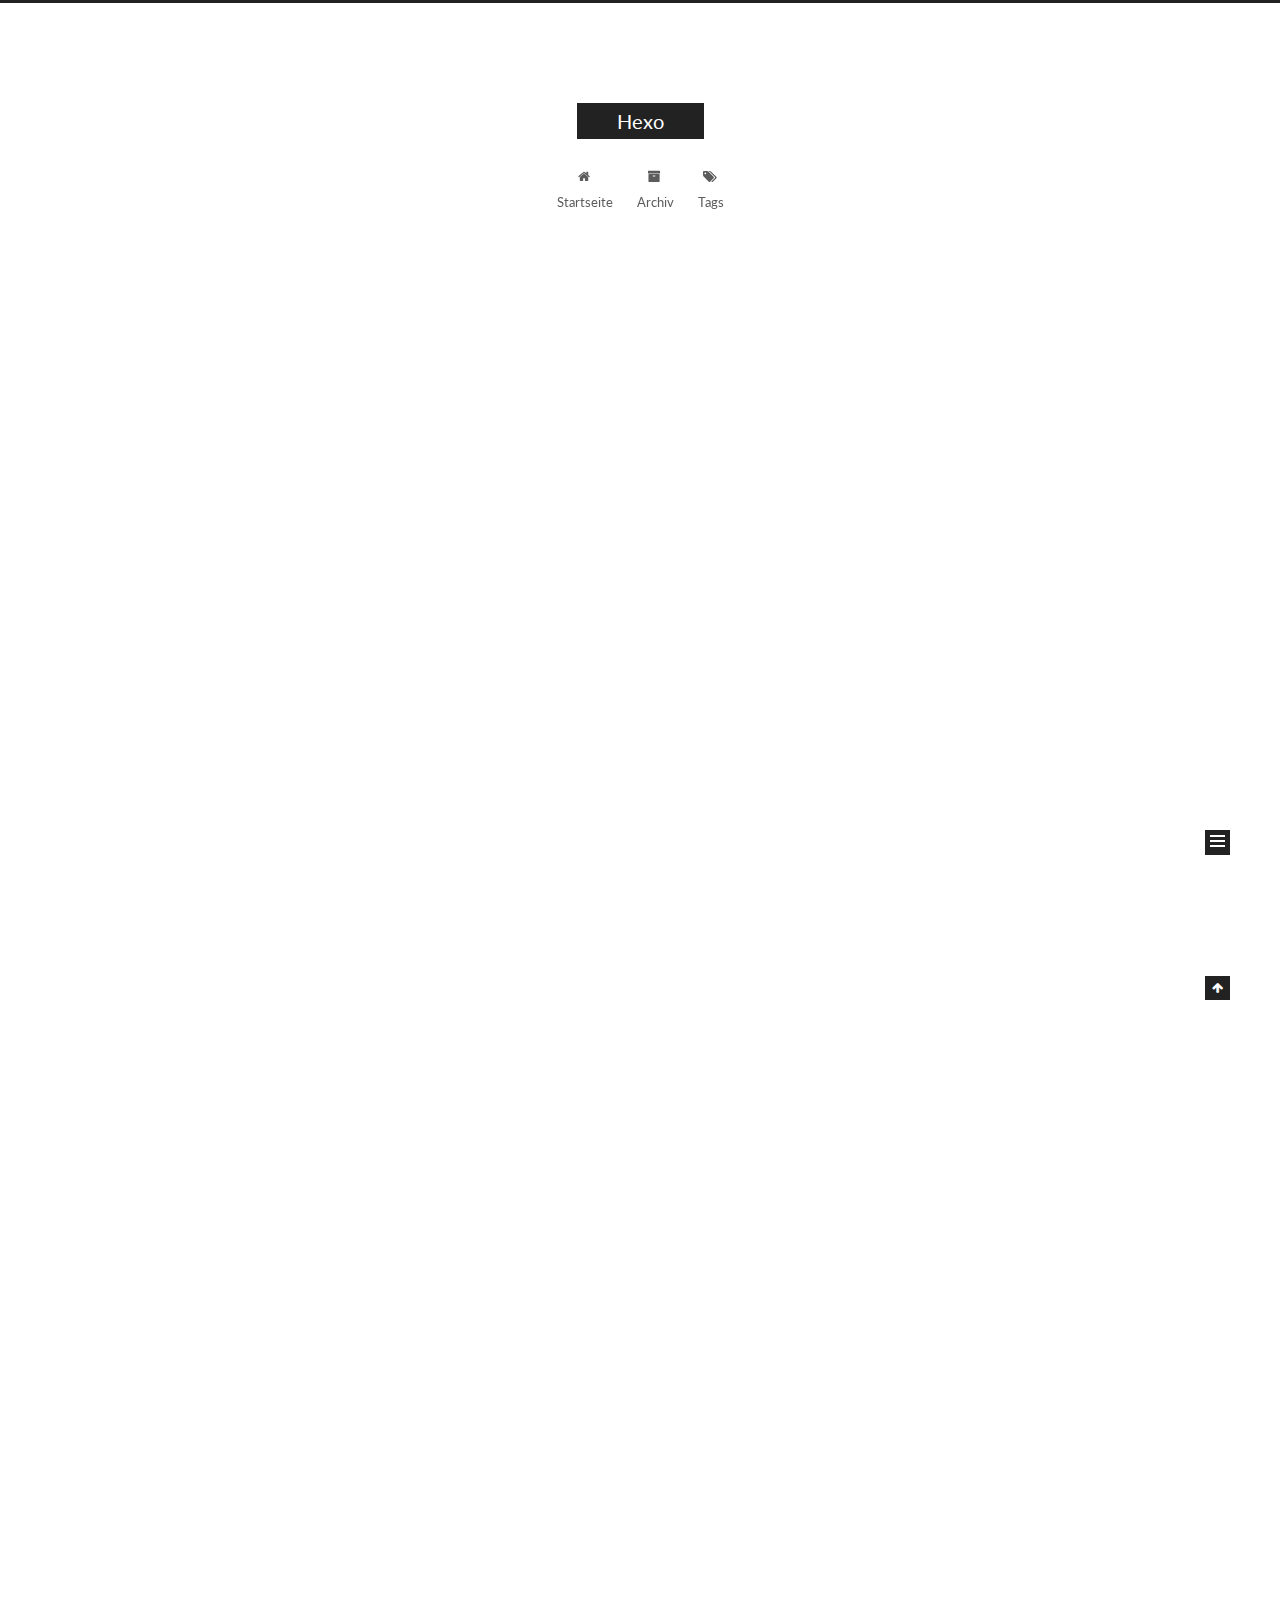
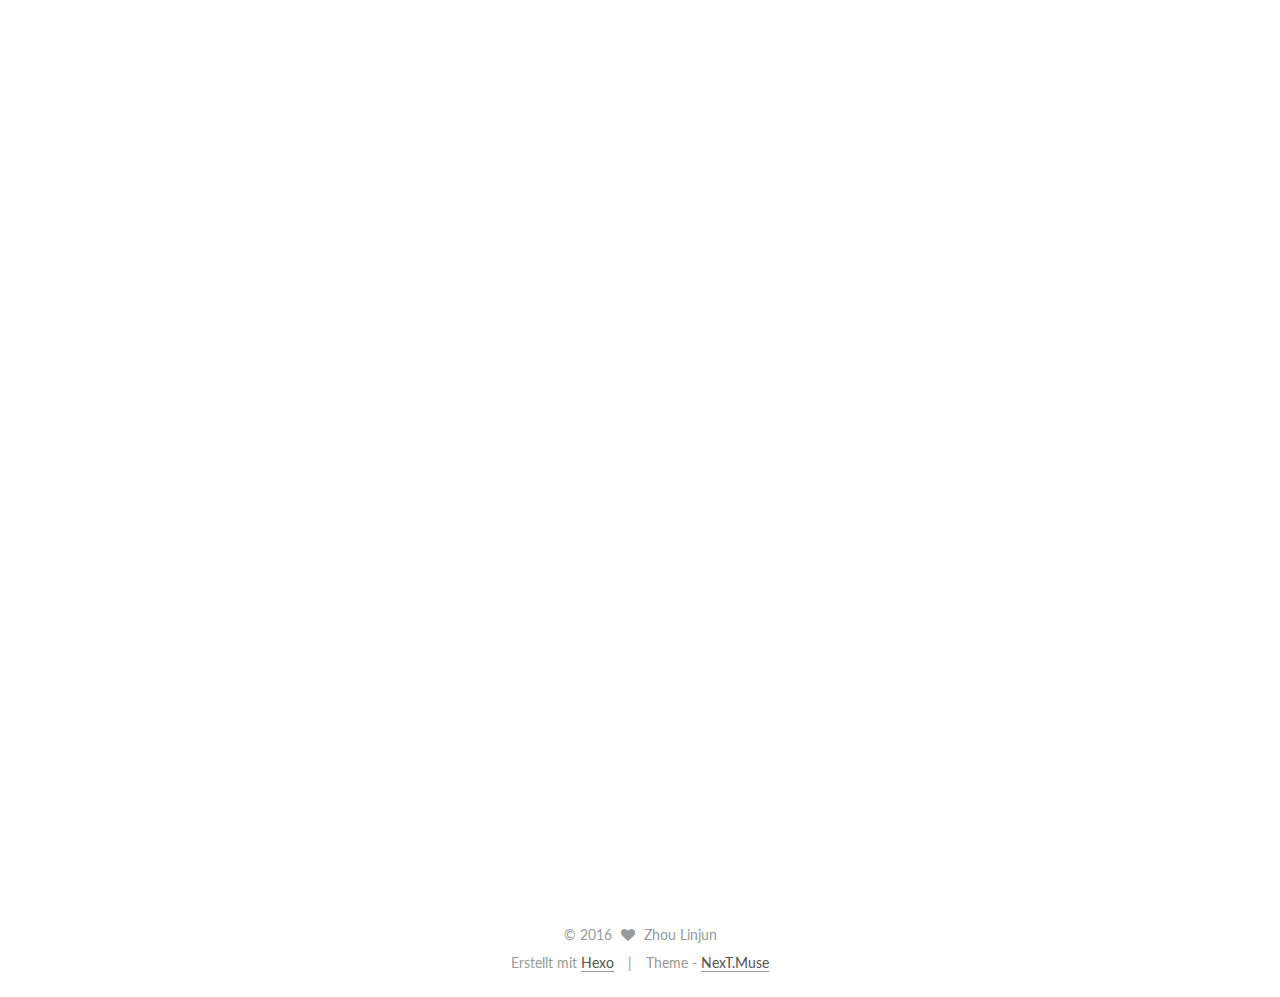
==== commit 9acc2635: "Site updated: 2016-07-07 14:00:57" ====
--- a/index.html
+++ b/index.html
@@ -172,7 +172,7 @@
             
               <i class="menu-item-icon fa fa-fw fa-home"></i> <br />
             
-            Home
+            Startseite
           </a>
         </li>
       
@@ -182,7 +182,7 @@
             
               <i class="menu-item-icon fa fa-fw fa-archive"></i> <br />
             
-            Archives
+            Archiv
           </a>
         </li>
       
@@ -248,7 +248,7 @@
             <span class="post-meta-item-icon">
               <i class="fa fa-calendar-o"></i>
             </span>
-            <span class="post-meta-item-text">Posted on</span>
+            <span class="post-meta-item-text">Veröffentlicht am</span>
             <time itemprop="dateCreated" datetime="2016-07-07T13:34:36+08:00" content="2016-07-07">
               2016-07-07
             </time>
@@ -350,7 +350,7 @@
             <span class="post-meta-item-icon">
               <i class="fa fa-calendar-o"></i>
             </span>
-            <span class="post-meta-item-text">Posted on</span>
+            <span class="post-meta-item-text">Veröffentlicht am</span>
             <time itemprop="dateCreated" datetime="2016-07-07T13:13:57+08:00" content="2016-07-07">
               2016-07-07
             </time>
@@ -452,15 +452,15 @@
         <div class="site-author motion-element" itemprop="author" itemscope itemtype="http://schema.org/Person">
           <img class="site-author-image" itemprop="image"
                src="/images/avatar.gif"
-               alt="John Doe" />
-          <p class="site-author-name" itemprop="name">John Doe</p>
+               alt="Zhou Linjun" />
+          <p class="site-author-name" itemprop="name">Zhou Linjun</p>
           <p class="site-description motion-element" itemprop="description"></p>
         </div>
         <nav class="site-state motion-element">
           <div class="site-state-item site-state-posts">
             <a href="/archives">
               <span class="site-state-item-count">2</span>
-              <span class="site-state-item-name">posts</span>
+              <span class="site-state-item-name">Artikel</span>
             </a>
           </div>
 
@@ -503,11 +503,11 @@
   <span class="with-love">
     <i class="fa fa-heart"></i>
   </span>
-  <span class="author" itemprop="copyrightHolder">John Doe</span>
+  <span class="author" itemprop="copyrightHolder">Zhou Linjun</span>
 </div>
 
 <div class="powered-by">
-  Powered by <a class="theme-link" href="http://hexo.io">Hexo</a>
+  Erstellt mit  <a class="theme-link" href="http://hexo.io">Hexo</a>
 </div>
 
 <div class="theme-info">
--- a/css/main.css
+++ b/css/main.css
@@ -1548,7 +1548,7 @@
   width: 4px;
   height: 4px;
   border-radius: 50%;
-  background: #b15d34;
+  background: #ffb02e;
 }
 .links-of-blogroll {
   font-size: 13px;
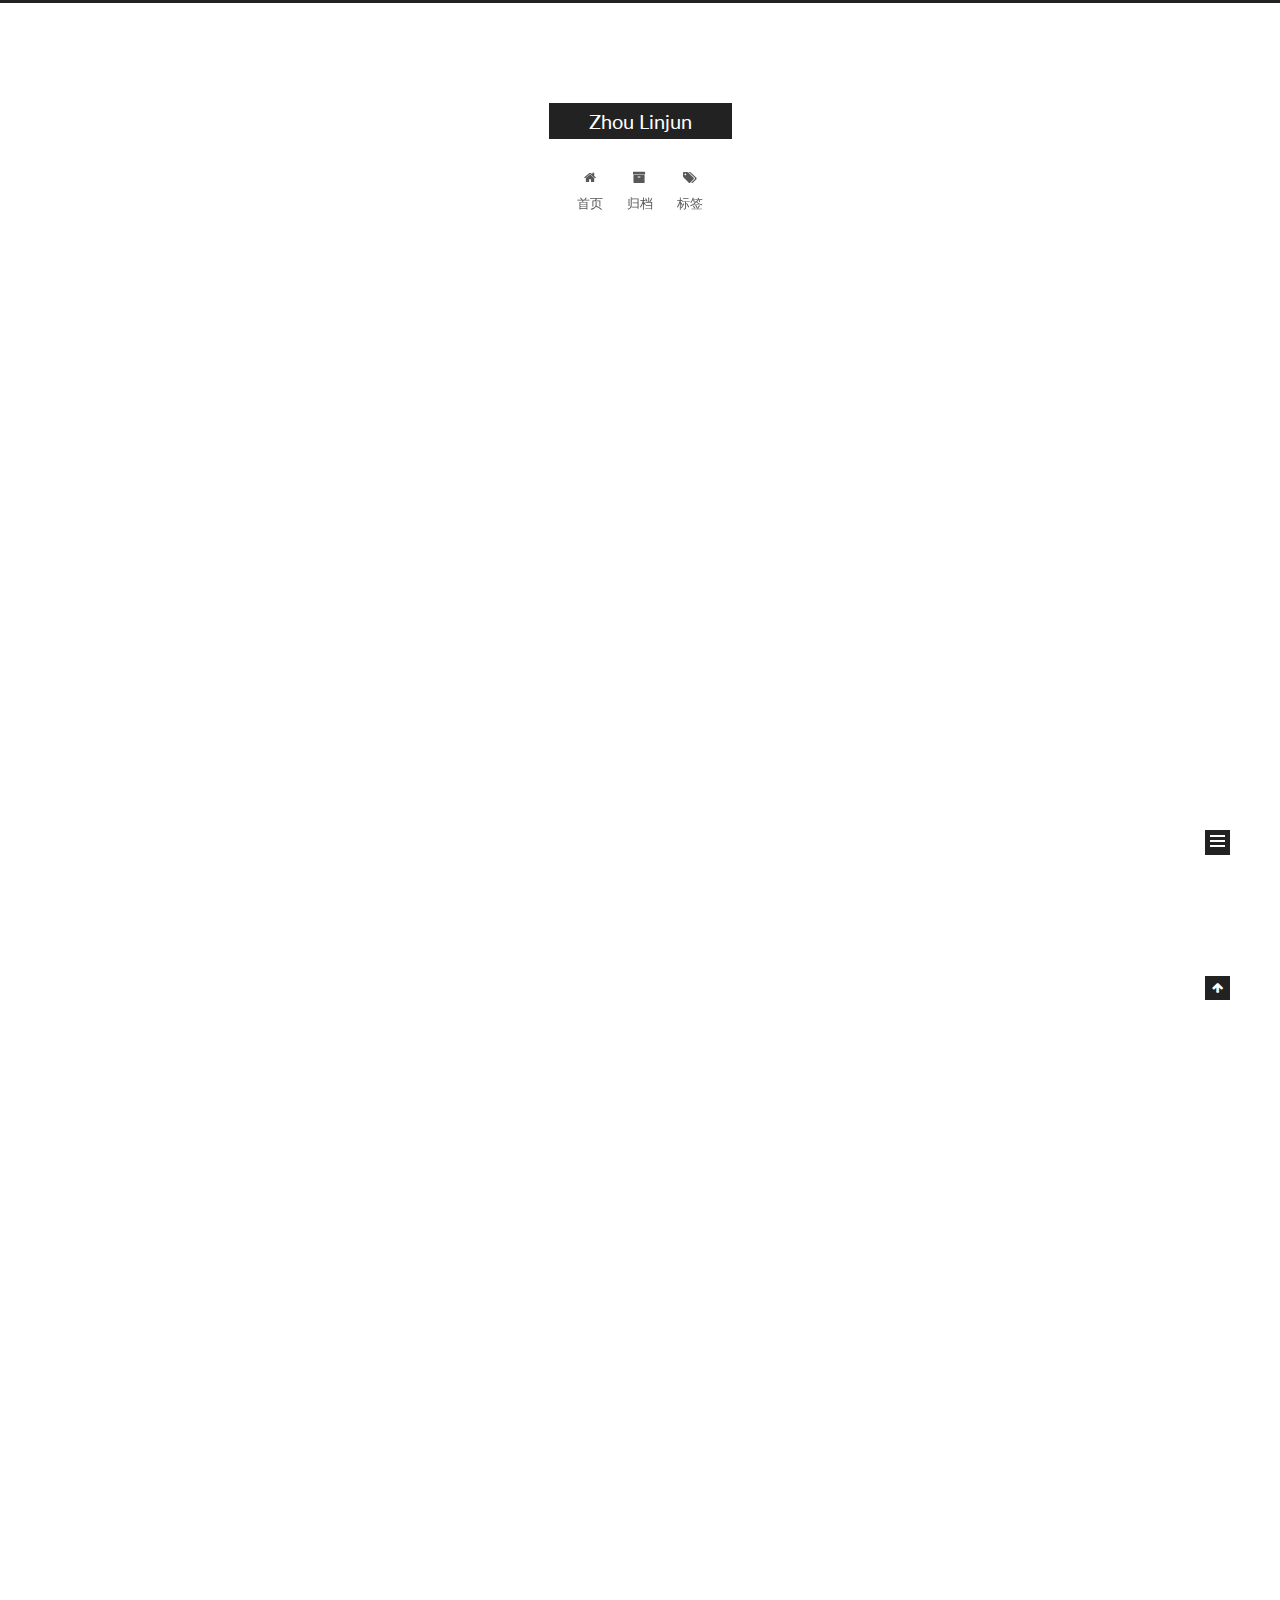
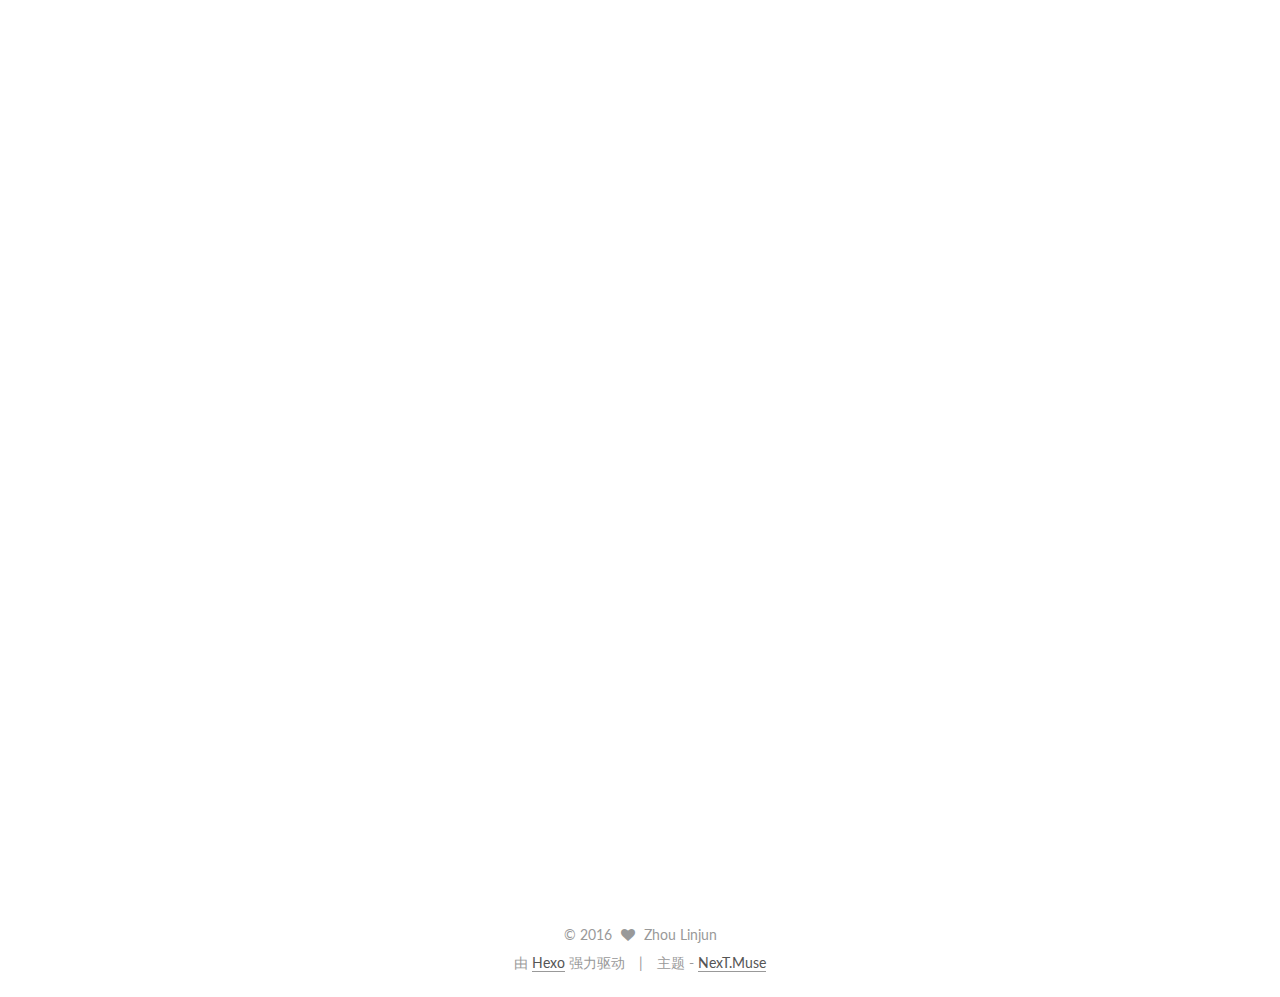
==== commit a598f43d: "Site updated: 2016-07-07 14:10:32" ====
--- a/index.html
+++ b/index.html
@@ -85,11 +85,11 @@
 
 
 <meta property="og:type" content="website">
-<meta property="og:title" content="Hexo">
+<meta property="og:title" content="Zhou Linjun">
 <meta property="og:url" content="http://yoursite.com/index.html">
-<meta property="og:site_name" content="Hexo">
+<meta property="og:site_name" content="Zhou Linjun">
 <meta name="twitter:card" content="summary">
-<meta name="twitter:title" content="Hexo">
+<meta name="twitter:title" content="Zhou Linjun">
 
 
 
@@ -102,7 +102,7 @@
     motion: true,
     duoshuo: {
       userId: 0,
-      author: 'Author'
+      author: '博主'
     }
   };
 </script>
@@ -112,10 +112,10 @@
 
   <link rel="canonical" href="http://yoursite.com/"/>
 
-  <title> Hexo </title>
+  <title> Zhou Linjun </title>
 </head>
 
-<body itemscope itemtype="http://schema.org/WebPage" lang="">
+<body itemscope itemtype="http://schema.org/WebPage" lang="zh-Hans">
 
   
 
@@ -145,7 +145,7 @@
   <div class="custom-logo-site-title">
     <a href="/"  class="brand" rel="start">
       <span class="logo-line-before"><i></i></span>
-      <span class="site-title">Hexo</span>
+      <span class="site-title">Zhou Linjun</span>
       <span class="logo-line-after"><i></i></span>
     </a>
   </div>
@@ -172,7 +172,7 @@
             
               <i class="menu-item-icon fa fa-fw fa-home"></i> <br />
             
-            Startseite
+            首页
           </a>
         </li>
       
@@ -182,7 +182,7 @@
             
               <i class="menu-item-icon fa fa-fw fa-archive"></i> <br />
             
-            Archiv
+            归档
           </a>
         </li>
       
@@ -192,7 +192,7 @@
             
               <i class="menu-item-icon fa fa-fw fa-tags"></i> <br />
             
-            Tags
+            标签
           </a>
         </li>
       
@@ -248,7 +248,7 @@
             <span class="post-meta-item-icon">
               <i class="fa fa-calendar-o"></i>
             </span>
-            <span class="post-meta-item-text">Veröffentlicht am</span>
+            <span class="post-meta-item-text">发表于</span>
             <time itemprop="dateCreated" datetime="2016-07-07T13:34:36+08:00" content="2016-07-07">
               2016-07-07
             </time>
@@ -350,7 +350,7 @@
             <span class="post-meta-item-icon">
               <i class="fa fa-calendar-o"></i>
             </span>
-            <span class="post-meta-item-text">Veröffentlicht am</span>
+            <span class="post-meta-item-text">发表于</span>
             <time itemprop="dateCreated" datetime="2016-07-07T13:13:57+08:00" content="2016-07-07">
               2016-07-07
             </time>
@@ -460,7 +460,7 @@
           <div class="site-state-item site-state-posts">
             <a href="/archives">
               <span class="site-state-item-count">2</span>
-              <span class="site-state-item-name">Artikel</span>
+              <span class="site-state-item-name">日志</span>
             </a>
           </div>
 
@@ -507,11 +507,11 @@
 </div>
 
 <div class="powered-by">
-  Erstellt mit  <a class="theme-link" href="http://hexo.io">Hexo</a>
+  由 <a class="theme-link" href="http://hexo.io">Hexo</a> 强力驱动
 </div>
 
 <div class="theme-info">
-  Theme -
+  主题 -
   <a class="theme-link" href="https://github.com/iissnan/hexo-theme-next">
     NexT.Muse
   </a>
--- a/css/main.css
+++ b/css/main.css
@@ -1548,7 +1548,7 @@
   width: 4px;
   height: 4px;
   border-radius: 50%;
-  background: #ffb02e;
+  background: #fff06b;
 }
 .links-of-blogroll {
   font-size: 13px;
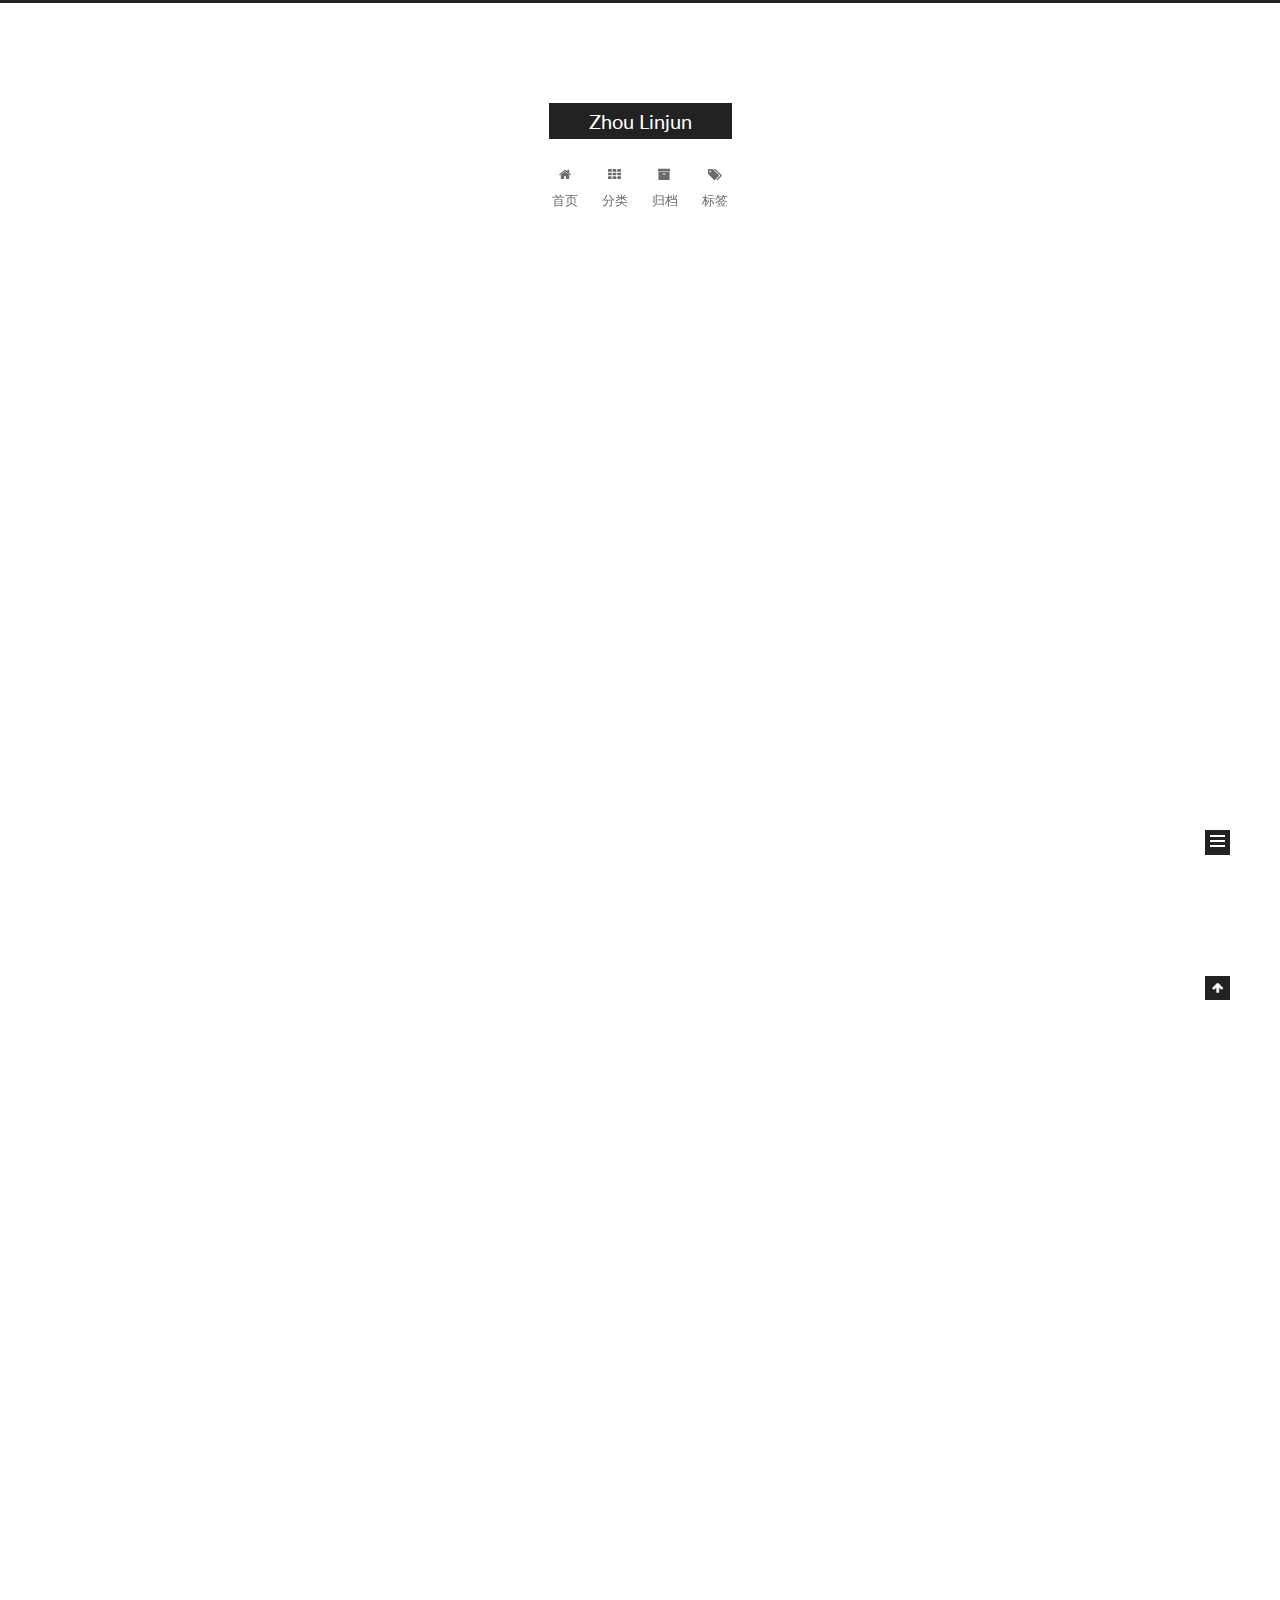
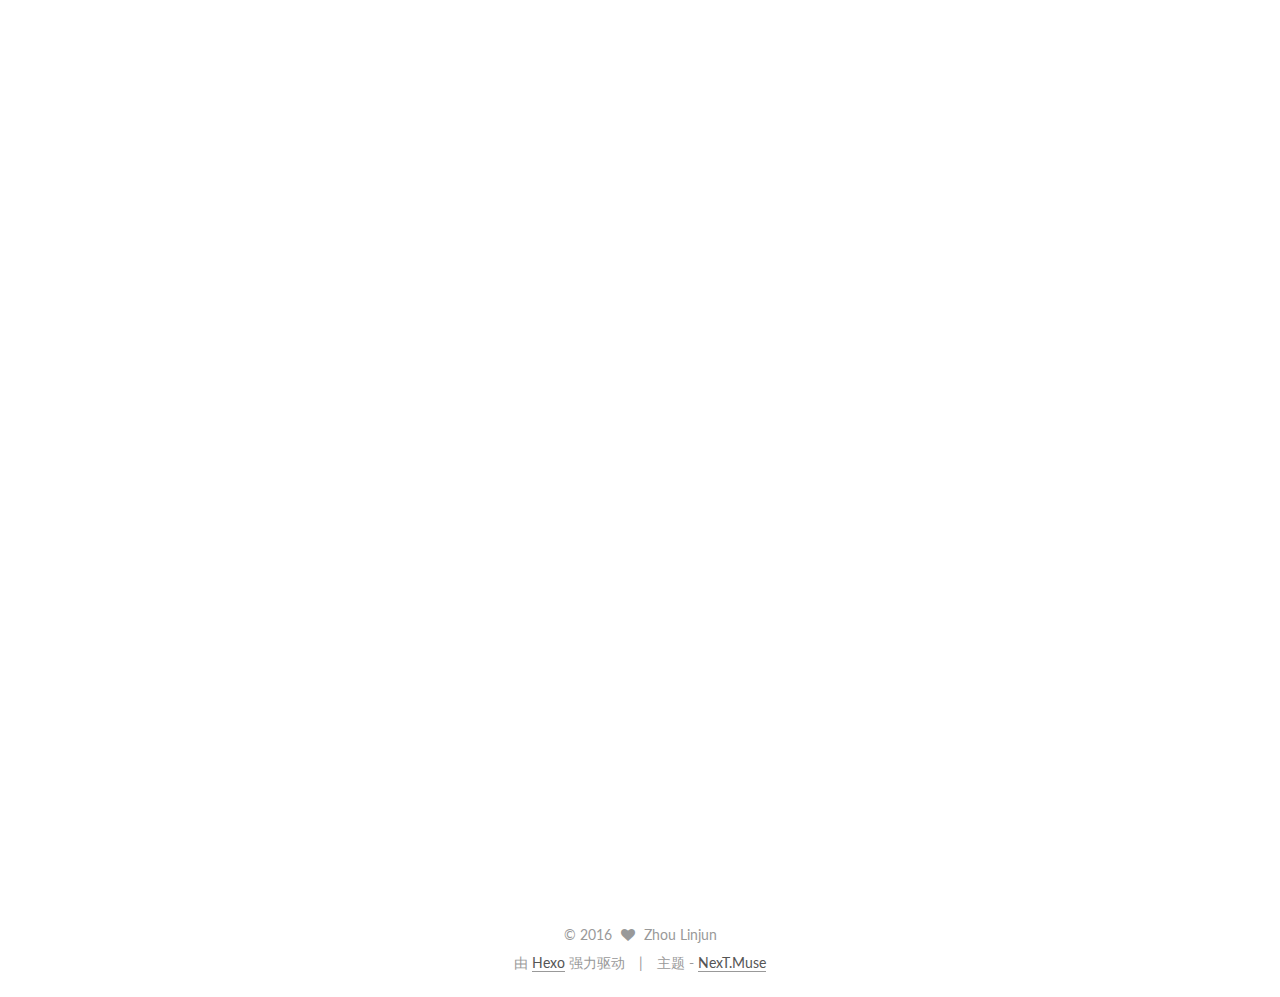
==== commit d5de982f: "Site updated: 2016-07-08 12:36:33" ====
--- a/index.html
+++ b/index.html
@@ -177,6 +177,16 @@
         </li>
       
         
+        <li class="menu-item menu-item-categories">
+          <a href="/categories" rel="section">
+            
+              <i class="menu-item-icon fa fa-fw fa-th"></i> <br />
+            
+            分类
+          </a>
+        </li>
+      
+        
         <li class="menu-item menu-item-archives">
           <a href="/archives" rel="section">
             
@@ -264,6 +274,15 @@
 
           
           
+             <span id="/2016/07/07/post/" class="leancloud_visitors" data-flag-title="Miao">
+               &nbsp; | &nbsp;
+               <span class="post-meta-item-icon">
+                 <i class="fa fa-eye"></i>
+               </span>
+               <span class="post-meta-item-text">阅读次数 </span>
+               <span class="leancloud-visitors-count"></span>
+              </span>
+          
 
           
         </div>
@@ -365,6 +384,15 @@
           
 
           
+          
+             <span id="/2016/07/07/hello-world/" class="leancloud_visitors" data-flag-title="Hello World">
+               &nbsp; | &nbsp;
+               <span class="post-meta-item-icon">
+                 <i class="fa fa-eye"></i>
+               </span>
+               <span class="post-meta-item-text">阅读次数 </span>
+               <span class="leancloud-visitors-count"></span>
+              </span>
           
 
           
@@ -605,6 +633,113 @@
   
 
   
+  <script src="https://cdn1.lncld.net/static/js/av-core-mini-0.6.1.js"></script>
+  <script>AV.initialize("bUgqnFxTkLufBfghp9zAGcvq-gzGzoHsz", "lJQSHHGENYdezdldCTG0eD6h");</script>
+  <script>
+    function showTime(Counter) {
+      var query = new AV.Query(Counter);
+      var entries = [];
+      var $visitors = $(".leancloud_visitors");
+
+      $visitors.each(function () {
+        entries.push( $(this).attr("id").trim() );
+      });
+
+      query.containedIn('url', entries);
+      query.find()
+        .done(function (results) {
+          var COUNT_CONTAINER_REF = '.leancloud-visitors-count';
+
+          if (results.length === 0) {
+            $visitors.find(COUNT_CONTAINER_REF).text(0);
+            return;
+          }
+
+          for (var i = 0; i < results.length; i++) {
+            var item = results[i];
+            var url = item.get('url');
+            var time = item.get('time');
+            var element = document.getElementById(url);
+
+            $(element).find(COUNT_CONTAINER_REF).text(time);
+          }
+          for(var i = 0; i < entries.length; i++) {
+            var url = entries[i];
+            var element = document.getElementById(url);
+            var countSpan = $(element).find(COUNT_CONTAINER_REF);
+            if( countSpan.text() == '') {
+              countSpan.text(0);
+            }
+          }
+        })
+        .fail(function (object, error) {
+          console.log("Error: " + error.code + " " + error.message);
+        });
+    }
+
+    function addCount(Counter) {
+      var $visitors = $(".leancloud_visitors");
+      var url = $visitors.attr('id').trim();
+      var title = $visitors.attr('data-flag-title').trim();
+      var query = new AV.Query(Counter);
+
+      query.equalTo("url", url);
+      query.find({
+        success: function(results) {
+          if (results.length > 0) {
+            var counter = results[0];
+            counter.fetchWhenSave(true);
+            counter.increment("time");
+            counter.save(null, {
+              success: function(counter) {
+                var $element = $(document.getElementById(url));
+                $element.find('.leancloud-visitors-count').text(counter.get('time'));
+              },
+              error: function(counter, error) {
+                console.log('Failed to save Visitor num, with error message: ' + error.message);
+              }
+            });
+          } else {
+            var newcounter = new Counter();
+            /* Set ACL */
+            var acl = new AV.ACL();
+            acl.setPublicReadAccess(true);
+            acl.setPublicWriteAccess(true);
+            newcounter.setACL(acl);
+            /* End Set ACL */
+            newcounter.set("title", title);
+            newcounter.set("url", url);
+            newcounter.set("time", 1);
+            newcounter.save(null, {
+              success: function(newcounter) {
+                var $element = $(document.getElementById(url));
+                $element.find('.leancloud-visitors-count').text(newcounter.get('time'));
+              },
+              error: function(newcounter, error) {
+                console.log('Failed to create');
+              }
+            });
+          }
+        },
+        error: function(error) {
+          console.log('Error:' + error.code + " " + error.message);
+        }
+      });
+    }
+
+    $(function() {
+      var Counter = AV.Object.extend("Counter");
+      if ($('.leancloud_visitors').length == 1) {
+        addCount(Counter);
+      } else if ($('.post-title-link').length > 1) {
+        showTime(Counter);
+      }
+    });
+  </script>
+
+
+
+  
 
 </body>
 </html>
--- a/css/main.css
+++ b/css/main.css
@@ -1548,7 +1548,7 @@
   width: 4px;
   height: 4px;
   border-radius: 50%;
-  background: #fff06b;
+  background: #ffd163;
 }
 .links-of-blogroll {
   font-size: 13px;
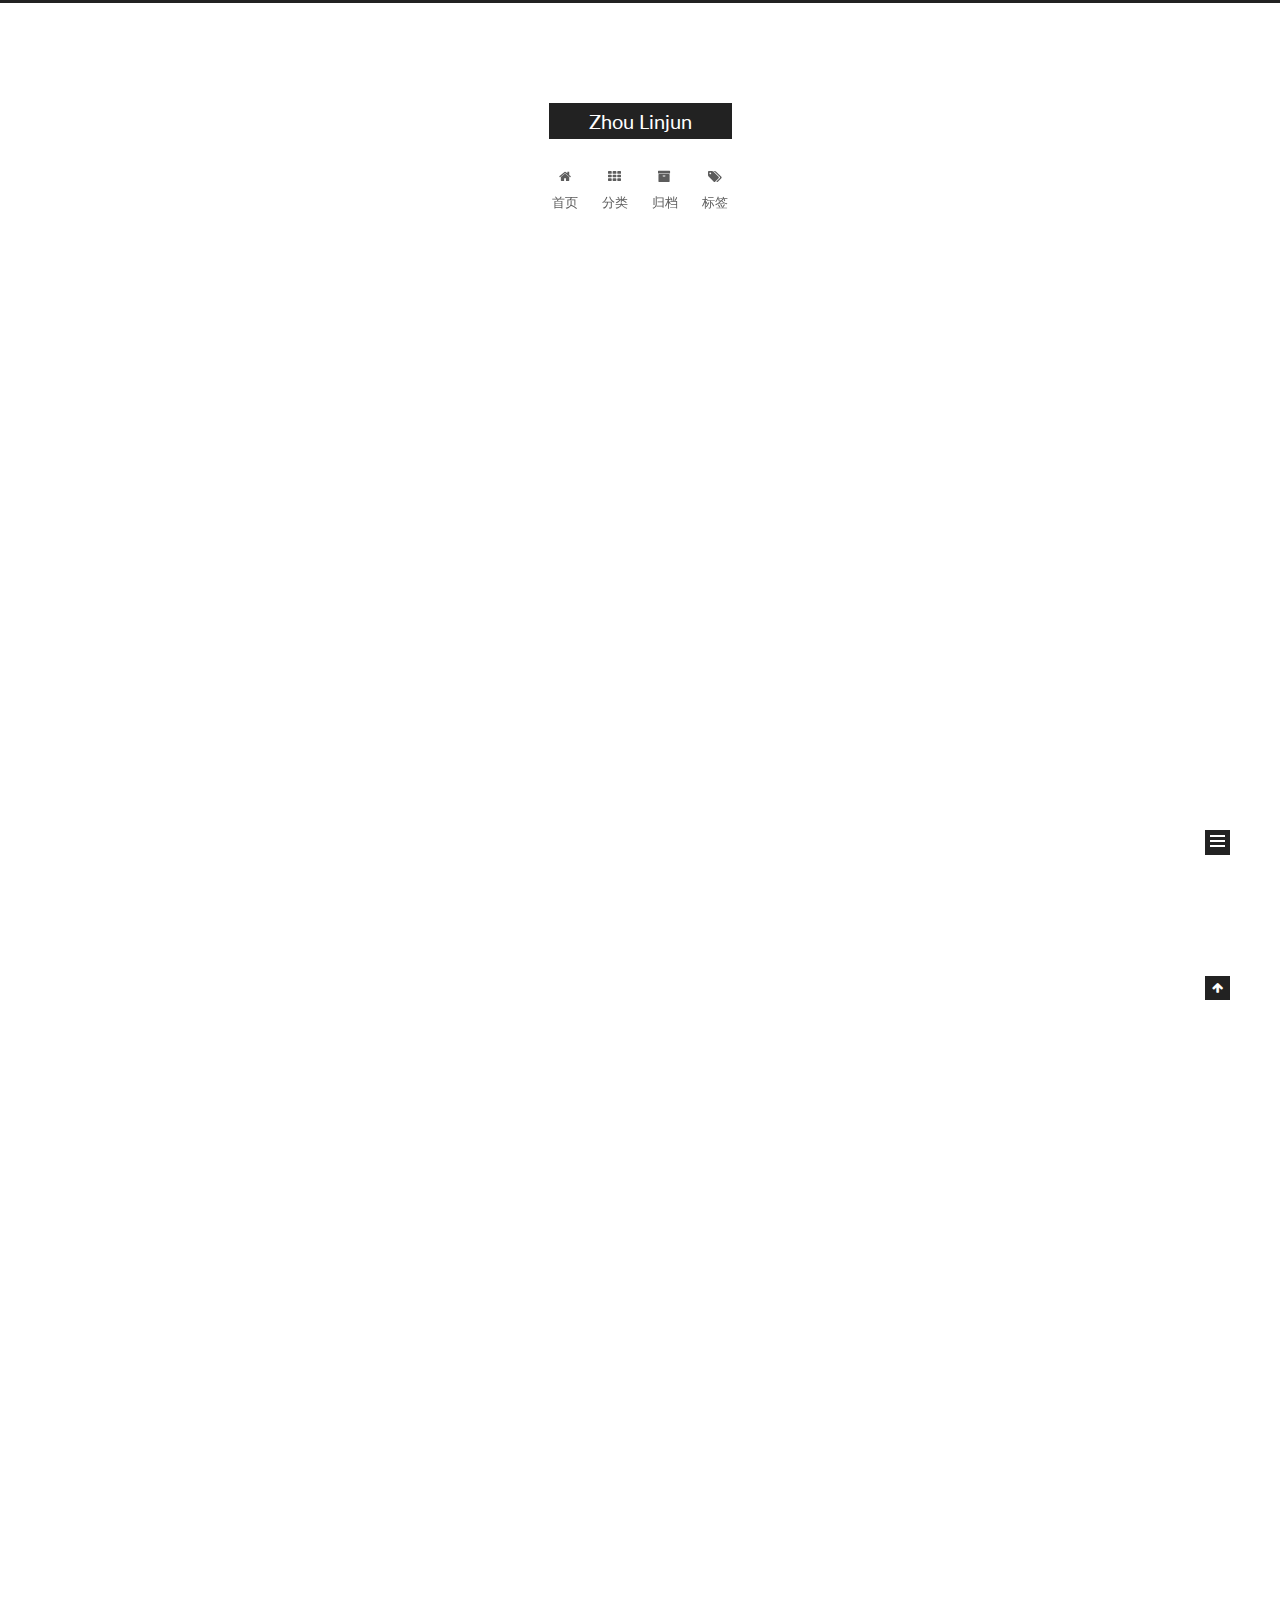
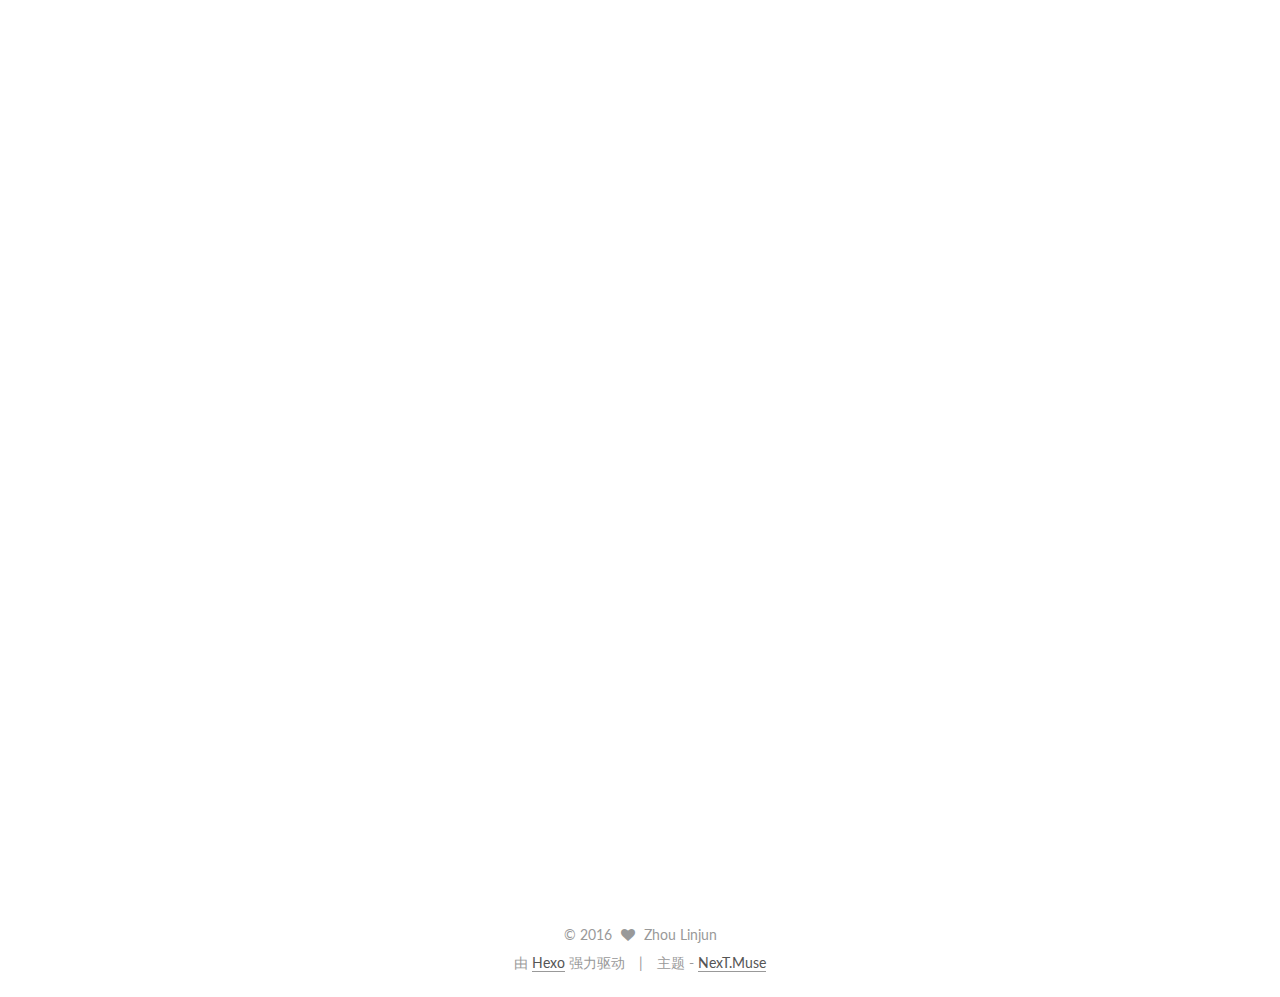
==== commit c0a99d68: "Site updated: 2016-07-08 13:27:11" ====
--- a/index.html
+++ b/index.html
@@ -268,6 +268,13 @@
 
           
             
+              <span class="post-comments-count">
+                &nbsp; | &nbsp;
+                <a href="/2016/07/07/post/#comments" itemprop="discussionUrl">
+                  <span class="post-comments-count ds-thread-count" data-thread-key="2016/07/07/post/" itemprop="commentsCount"></span>
+                </a>
+              </span>
+            
           
 
           
@@ -378,6 +385,13 @@
           
 
           
+            
+              <span class="post-comments-count">
+                &nbsp; | &nbsp;
+                <a href="/2016/07/07/hello-world/#comments" itemprop="discussionUrl">
+                  <span class="post-comments-count ds-thread-count" data-thread-key="2016/07/07/hello-world/" itemprop="commentsCount"></span>
+                </a>
+              </span>
             
           
 
@@ -618,9 +632,30 @@
 
   
 
-
-
-  
+  
+    
+  
+
+  <script type="text/javascript">
+    var duoshuoQuery = {short_name:"zhoulinjun"};
+    (function() {
+      var ds = document.createElement('script');
+      ds.type = 'text/javascript';ds.async = true;
+      ds.id = 'duoshuo-script';
+      ds.src = (document.location.protocol == 'https:' ? 'https:' : 'http:') + '//static.duoshuo.com/embed.js';
+      ds.charset = 'UTF-8';
+      (document.getElementsByTagName('head')[0]
+      || document.getElementsByTagName('body')[0]).appendChild(ds);
+    })();
+  </script>
+
+  
+    
+    <script src="/vendors/ua-parser-js/dist/ua-parser.min.js?v=0.7.9"></script>
+    <script src="/js/src/hook-duoshuo.js"></script>
+  
+
+
 
 
 
--- a/css/main.css
+++ b/css/main.css
@@ -1548,7 +1548,7 @@
   width: 4px;
   height: 4px;
   border-radius: 50%;
-  background: #ffd163;
+  background: #ed85b0;
 }
 .links-of-blogroll {
   font-size: 13px;
